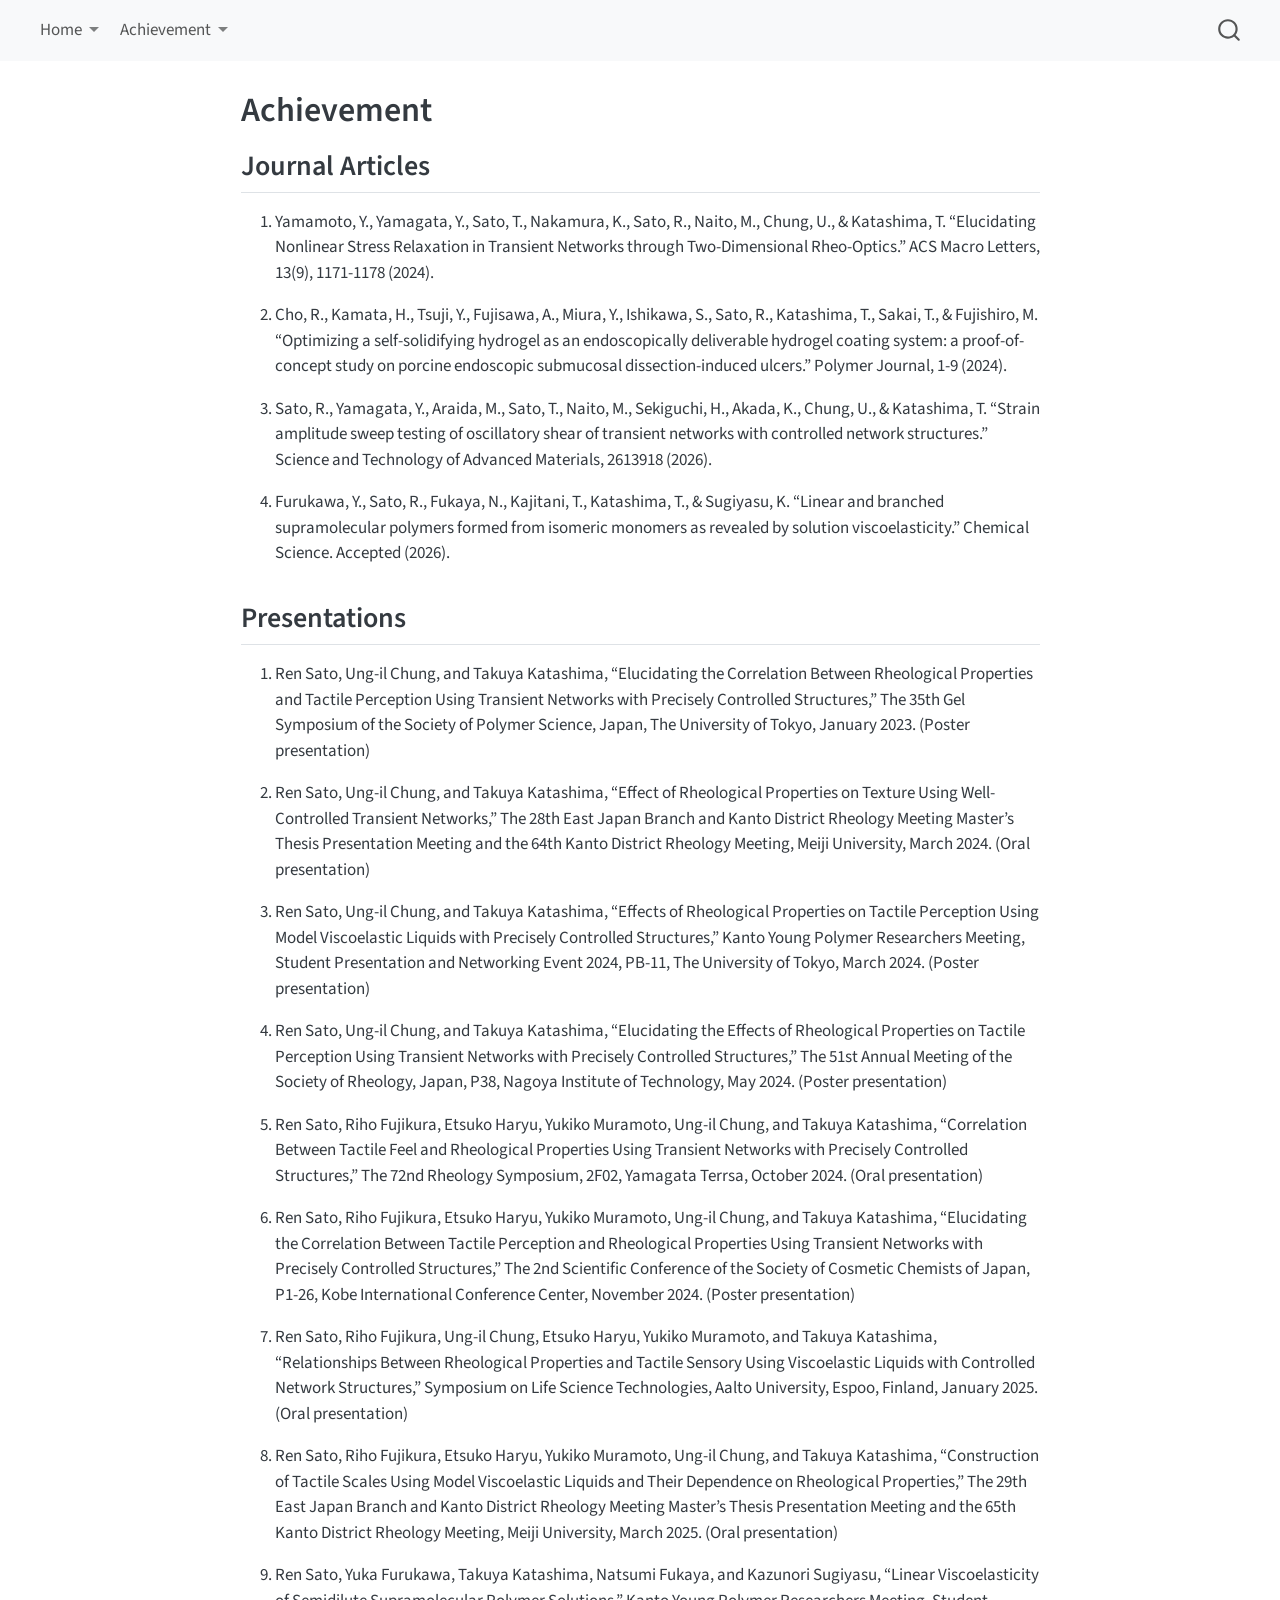
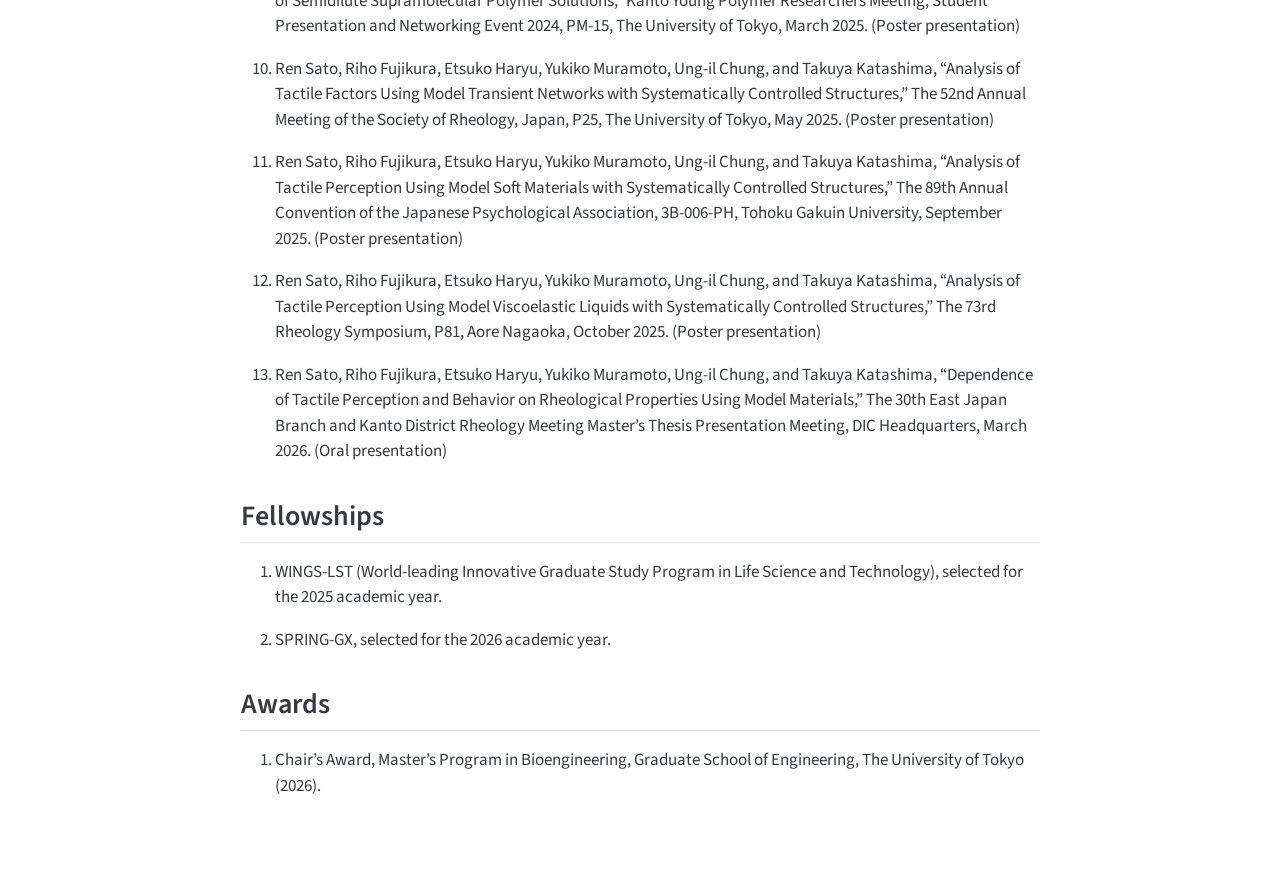
==== docs/achievement-en.html @ a95048a5 "修正とレンダー実行" ====
<!DOCTYPE html>
<html xmlns="http://www.w3.org/1999/xhtml" lang="en" xml:lang="en"><head>

<meta charset="utf-8">
<meta name="generator" content="quarto-1.9.37">

<meta name="viewport" content="width=device-width, initial-scale=1.0, user-scalable=yes">


<title>Achievement</title>
<style>
/* Default styles provided by pandoc.
** See https://pandoc.org/MANUAL.html#variables-for-html for config info.
*/
code{white-space: pre-wrap;}
span.smallcaps{font-variant: small-caps;}
div.columns{display: flex; gap: min(4vw, 1.5em);}
div.column{flex: auto; overflow-x: auto;}
div.hanging-indent{margin-left: 1.5em; text-indent: -1.5em;}
ul.task-list{list-style: none;}
ul.task-list li input[type="checkbox"] {
  width: 0.8em;
  margin: 0 0.8em 0.2em -1em; /* quarto-specific, see https://github.com/quarto-dev/quarto-cli/issues/4556 */ 
  vertical-align: middle;
}
</style>


<script src="site_libs/quarto-nav/quarto-nav.js"></script>
<script src="site_libs/quarto-nav/headroom.min.js"></script>
<script src="site_libs/clipboard/clipboard.min.js"></script>
<script src="site_libs/quarto-search/autocomplete.umd.js"></script>
<script src="site_libs/quarto-search/fuse.min.js"></script>
<script src="site_libs/quarto-search/quarto-search.js"></script>
<meta name="quarto:offset" content="./">
<script src="site_libs/quarto-html/quarto.js" type="module"></script>
<script src="site_libs/quarto-html/tabsets/tabsets.js" type="module"></script>
<script src="site_libs/quarto-html/popper.min.js"></script>
<script src="site_libs/quarto-html/tippy.umd.min.js"></script>
<script src="site_libs/quarto-html/anchor.min.js"></script>
<link href="site_libs/quarto-html/tippy.css" rel="stylesheet">
<link href="site_libs/quarto-html/quarto-syntax-highlighting-7f8f88aac4f3542376d5c11b86a4c14d.css" rel="stylesheet" id="quarto-text-highlighting-styles">
<script src="site_libs/bootstrap/bootstrap.min.js"></script>
<link href="site_libs/bootstrap/bootstrap-icons.css" rel="stylesheet">
<link href="site_libs/bootstrap/bootstrap-158031087360bce0ff56dc785ce39e06.min.css" rel="stylesheet" append-hash="true" id="quarto-bootstrap" data-mode="light">
<script id="quarto-search-options" type="application/json">{
  "location": "navbar",
  "copy-button": false,
  "collapse-after": 3,
  "panel-placement": "end",
  "type": "overlay",
  "limit": 50,
  "keyboard-shortcut": [
    "f",
    "/",
    "s"
  ],
  "show-item-context": false,
  "language": {
    "search-no-results-text": "No results",
    "search-matching-documents-text": "matching documents",
    "search-copy-link-title": "Copy link to search",
    "search-hide-matches-text": "Hide additional matches",
    "search-more-match-text": "more match in this document",
    "search-more-matches-text": "more matches in this document",
    "search-clear-button-title": "Clear",
    "search-text-placeholder": "",
    "search-detached-cancel-button-title": "Cancel",
    "search-submit-button-title": "Submit",
    "search-label": "Search"
  }
}</script>


</head>

<body class="nav-fixed fullcontent quarto-light">

<div id="quarto-search-results"></div>
  <header id="quarto-header" class="headroom fixed-top">
    <nav class="navbar navbar-expand-lg " data-bs-theme="dark">
      <div class="navbar-container container-fluid">
            <div id="quarto-search" class="" title="Search"></div>
          <button class="navbar-toggler" type="button" data-bs-toggle="collapse" data-bs-target="#navbarCollapse" aria-controls="navbarCollapse" role="menu" aria-expanded="false" aria-label="Toggle navigation" onclick="if (window.quartoToggleHeadroom) { window.quartoToggleHeadroom(); }">
  <span class="navbar-toggler-icon"></span>
</button>
          <div class="collapse navbar-collapse" id="navbarCollapse">
            <ul class="navbar-nav navbar-nav-scroll me-auto">
  <li class="nav-item dropdown ">
    <a class="nav-link dropdown-toggle" href="#" id="nav-menu-home" role="link" data-bs-toggle="dropdown" aria-expanded="false">
 <span class="menu-text">Home</span>
    </a>
    <ul class="dropdown-menu" aria-labelledby="nav-menu-home">    
        <li>
    <a class="dropdown-item" href="./index.html">
 <span class="dropdown-text">Jp</span></a>
  </li>  
        <li>
    <a class="dropdown-item" href="./index-en.html">
 <span class="dropdown-text">En</span></a>
  </li>  
    </ul>
  </li>
  <li class="nav-item dropdown ">
    <a class="nav-link dropdown-toggle" href="#" id="nav-menu-achievement" role="link" data-bs-toggle="dropdown" aria-expanded="false">
 <span class="menu-text">Achievement</span>
    </a>
    <ul class="dropdown-menu" aria-labelledby="nav-menu-achievement">    
        <li>
    <a class="dropdown-item" href="./achievement.html">
 <span class="dropdown-text">Jp</span></a>
  </li>  
        <li>
    <a class="dropdown-item" href="./achievement-en.html">
 <span class="dropdown-text">En</span></a>
  </li>  
    </ul>
  </li>
</ul>
          </div> <!-- /navcollapse -->
            <div class="quarto-navbar-tools">
</div>
      </div> <!-- /container-fluid -->
    </nav>
</header>
<!-- content -->
<div id="quarto-content" class="quarto-container page-columns page-rows-contents page-layout-article page-navbar">
<!-- sidebar -->
<!-- margin-sidebar -->
    
<!-- main -->
<main class="content" id="quarto-document-content">

<header id="title-block-header" class="quarto-title-block default">
<div class="quarto-title">
<h1 class="title">Achievement</h1>
</div>



<div class="quarto-title-meta">

    
  
    
  </div>
  


</header>


<section id="journal-articles" class="level2">
<h2 class="anchored" data-anchor-id="journal-articles">Journal Articles</h2>
<ol type="1">
<li><p>Yamamoto, Y., Yamagata, Y., Sato, T., Nakamura, K., Sato, R., Naito, M., Chung, U., &amp; Katashima, T. “Elucidating Nonlinear Stress Relaxation in Transient Networks through Two-Dimensional Rheo-Optics.” ACS Macro Letters, 13(9), 1171-1178 (2024).</p></li>
<li><p>Cho, R., Kamata, H., Tsuji, Y., Fujisawa, A., Miura, Y., Ishikawa, S., Sato, R., Katashima, T., Sakai, T., &amp; Fujishiro, M. “Optimizing a self-solidifying hydrogel as an endoscopically deliverable hydrogel coating system: a proof-of-concept study on porcine endoscopic submucosal dissection-induced ulcers.” Polymer Journal, 1-9 (2024).</p></li>
<li><p>Sato, R., Yamagata, Y., Araida, M., Sato, T., Naito, M., Sekiguchi, H., Akada, K., Chung, U., &amp; Katashima, T. “Strain amplitude sweep testing of oscillatory shear of transient networks with controlled network structures.” Science and Technology of Advanced Materials, 2613918 (2026).</p></li>
<li><p>Furukawa, Y., Sato, R., Fukaya, N., Kajitani, T., Katashima, T., &amp; Sugiyasu, K. “Linear and branched supramolecular polymers formed from isomeric monomers as revealed by solution viscoelasticity.” Chemical Science. Accepted (2026).</p></li>
</ol>
</section>
<section id="presentations" class="level2">
<h2 class="anchored" data-anchor-id="presentations">Presentations</h2>
<ol type="1">
<li><p>Ren Sato, Ung-il Chung, and Takuya Katashima, “Elucidating the Correlation Between Rheological Properties and Tactile Perception Using Transient Networks with Precisely Controlled Structures,” The 35th Gel Symposium of the Society of Polymer Science, Japan, The University of Tokyo, January 2023. (Poster presentation)</p></li>
<li><p>Ren Sato, Ung-il Chung, and Takuya Katashima, “Effect of Rheological Properties on Texture Using Well-Controlled Transient Networks,” The 28th East Japan Branch and Kanto District Rheology Meeting Master’s Thesis Presentation Meeting and the 64th Kanto District Rheology Meeting, Meiji University, March 2024. (Oral presentation)</p></li>
<li><p>Ren Sato, Ung-il Chung, and Takuya Katashima, “Effects of Rheological Properties on Tactile Perception Using Model Viscoelastic Liquids with Precisely Controlled Structures,” Kanto Young Polymer Researchers Meeting, Student Presentation and Networking Event 2024, PB-11, The University of Tokyo, March 2024. (Poster presentation)</p></li>
<li><p>Ren Sato, Ung-il Chung, and Takuya Katashima, “Elucidating the Effects of Rheological Properties on Tactile Perception Using Transient Networks with Precisely Controlled Structures,” The 51st Annual Meeting of the Society of Rheology, Japan, P38, Nagoya Institute of Technology, May 2024. (Poster presentation)</p></li>
<li><p>Ren Sato, Riho Fujikura, Etsuko Haryu, Yukiko Muramoto, Ung-il Chung, and Takuya Katashima, “Correlation Between Tactile Feel and Rheological Properties Using Transient Networks with Precisely Controlled Structures,” The 72nd Rheology Symposium, 2F02, Yamagata Terrsa, October 2024. (Oral presentation)</p></li>
<li><p>Ren Sato, Riho Fujikura, Etsuko Haryu, Yukiko Muramoto, Ung-il Chung, and Takuya Katashima, “Elucidating the Correlation Between Tactile Perception and Rheological Properties Using Transient Networks with Precisely Controlled Structures,” The 2nd Scientific Conference of the Society of Cosmetic Chemists of Japan, P1-26, Kobe International Conference Center, November 2024. (Poster presentation)</p></li>
<li><p>Ren Sato, Riho Fujikura, Ung-il Chung, Etsuko Haryu, Yukiko Muramoto, and Takuya Katashima, “Relationships Between Rheological Properties and Tactile Sensory Using Viscoelastic Liquids with Controlled Network Structures,” Symposium on Life Science Technologies, Aalto University, Espoo, Finland, January 2025. (Oral presentation)</p></li>
<li><p>Ren Sato, Riho Fujikura, Etsuko Haryu, Yukiko Muramoto, Ung-il Chung, and Takuya Katashima, “Construction of Tactile Scales Using Model Viscoelastic Liquids and Their Dependence on Rheological Properties,” The 29th East Japan Branch and Kanto District Rheology Meeting Master’s Thesis Presentation Meeting and the 65th Kanto District Rheology Meeting, Meiji University, March 2025. (Oral presentation)</p></li>
<li><p>Ren Sato, Yuka Furukawa, Takuya Katashima, Natsumi Fukaya, and Kazunori Sugiyasu, “Linear Viscoelasticity of Semidilute Supramolecular Polymer Solutions,” Kanto Young Polymer Researchers Meeting, Student Presentation and Networking Event 2024, PM-15, The University of Tokyo, March 2025. (Poster presentation)</p></li>
<li><p>Ren Sato, Riho Fujikura, Etsuko Haryu, Yukiko Muramoto, Ung-il Chung, and Takuya Katashima, “Analysis of Tactile Factors Using Model Transient Networks with Systematically Controlled Structures,” The 52nd Annual Meeting of the Society of Rheology, Japan, P25, The University of Tokyo, May 2025. (Poster presentation)</p></li>
<li><p>Ren Sato, Riho Fujikura, Etsuko Haryu, Yukiko Muramoto, Ung-il Chung, and Takuya Katashima, “Analysis of Tactile Perception Using Model Soft Materials with Systematically Controlled Structures,” The 89th Annual Convention of the Japanese Psychological Association, 3B-006-PH, Tohoku Gakuin University, September 2025. (Poster presentation)</p></li>
<li><p>Ren Sato, Riho Fujikura, Etsuko Haryu, Yukiko Muramoto, Ung-il Chung, and Takuya Katashima, “Analysis of Tactile Perception Using Model Viscoelastic Liquids with Systematically Controlled Structures,” The 73rd Rheology Symposium, P81, Aore Nagaoka, October 2025. (Poster presentation)</p></li>
<li><p>Ren Sato, Riho Fujikura, Etsuko Haryu, Yukiko Muramoto, Ung-il Chung, and Takuya Katashima, “Dependence of Tactile Perception and Behavior on Rheological Properties Using Model Materials,” The 30th East Japan Branch and Kanto District Rheology Meeting Master’s Thesis Presentation Meeting, DIC Headquarters, March 2026. (Oral presentation)</p></li>
</ol>
</section>
<section id="fellowships" class="level2">
<h2 class="anchored" data-anchor-id="fellowships">Fellowships</h2>
<ol type="1">
<li><p>WINGS-LST (World-leading Innovative Graduate Study Program in Life Science and Technology), selected for the 2025 academic year.</p></li>
<li><p>SPRING-GX, selected for the 2026 academic year.</p></li>
</ol>
</section>
<section id="awards" class="level2">
<h2 class="anchored" data-anchor-id="awards">Awards</h2>
<ol type="1">
<li>Chair’s Award, Master’s Program in Bioengineering, Graduate School of Engineering, The University of Tokyo (2026).</li>
</ol>


</section>

</main> <!-- /main -->
<script id="quarto-html-after-body" type="application/javascript">
  window.document.addEventListener("DOMContentLoaded", function (event) {
    const icon = "";
    const anchorJS = new window.AnchorJS();
    anchorJS.options = {
      placement: 'right',
      icon: icon
    };
    anchorJS.add('.anchored');
    const isCodeAnnotation = (el) => {
      for (const clz of el.classList) {
        if (clz.startsWith('code-annotation-')) {                     
          return true;
        }
      }
      return false;
    }
    const onCopySuccess = function(e) {
      // button target
      const button = e.trigger;
      // don't keep focus
      button.blur();
      // flash "checked"
      button.classList.add('code-copy-button-checked');
      var currentTitle = button.getAttribute("title");
      button.setAttribute("title", "Copied!");
      let tooltip;
      if (window.bootstrap) {
        button.setAttribute("data-bs-toggle", "tooltip");
        button.setAttribute("data-bs-placement", "left");
        button.setAttribute("data-bs-title", "Copied!");
        tooltip = new bootstrap.Tooltip(button, 
          { trigger: "manual", 
            customClass: "code-copy-button-tooltip",
            offset: [0, -8]});
        tooltip.show();    
      }
      setTimeout(function() {
        if (tooltip) {
          tooltip.hide();
          button.removeAttribute("data-bs-title");
          button.removeAttribute("data-bs-toggle");
          button.removeAttribute("data-bs-placement");
        }
        button.setAttribute("title", currentTitle);
        button.classList.remove('code-copy-button-checked');
      }, 1000);
      // clear code selection
      e.clearSelection();
    }
    const getTextToCopy = function(trigger) {
      const outerScaffold = trigger.parentElement.cloneNode(true);
      const codeEl = outerScaffold.querySelector('code');
      for (const childEl of codeEl.children) {
        if (isCodeAnnotation(childEl)) {
          childEl.remove();
        }
      }
      return codeEl.innerText;
    }
    const clipboard = new window.ClipboardJS('.code-copy-button:not([data-in-quarto-modal])', {
      text: getTextToCopy
    });
    clipboard.on('success', onCopySuccess);
    if (window.document.getElementById('quarto-embedded-source-code-modal')) {
      const clipboardModal = new window.ClipboardJS('.code-copy-button[data-in-quarto-modal]', {
        text: getTextToCopy,
        container: window.document.getElementById('quarto-embedded-source-code-modal')
      });
      clipboardModal.on('success', onCopySuccess);
    }
      var localhostRegex = new RegExp(/^(?:http|https):\/\/localhost\:?[0-9]*\//);
      var mailtoRegex = new RegExp(/^mailto:/);
        var filterRegex = new RegExp('/' + window.location.host + '/');
      var isInternal = (href) => {
          return filterRegex.test(href) || localhostRegex.test(href) || mailtoRegex.test(href);
      }
      // Inspect non-navigation links and adorn them if external
     var links = window.document.querySelectorAll('a[href]:not(.nav-link):not(.navbar-brand):not(.toc-action):not(.sidebar-link):not(.sidebar-item-toggle):not(.pagination-link):not(.no-external):not([aria-hidden]):not(.dropdown-item):not(.quarto-navigation-tool):not(.about-link)');
      for (var i=0; i<links.length; i++) {
        const link = links[i];
        if (!isInternal(link.href)) {
          // undo the damage that might have been done by quarto-nav.js in the case of
          // links that we want to consider external
          if (link.dataset.originalHref !== undefined) {
            link.href = link.dataset.originalHref;
          }
        }
      }
    function tippyHover(el, contentFn, onTriggerFn, onUntriggerFn) {
      const config = {
        allowHTML: true,
        maxWidth: 500,
        delay: 100,
        arrow: false,
        appendTo: function(el) {
            return el.parentElement;
        },
        interactive: true,
        interactiveBorder: 10,
        theme: 'quarto',
        placement: 'bottom-start',
      };
      if (contentFn) {
        config.content = contentFn;
      }
      if (onTriggerFn) {
        config.onTrigger = onTriggerFn;
      }
      if (onUntriggerFn) {
        config.onUntrigger = onUntriggerFn;
      }
      window.tippy(el, config); 
    }
    const noterefs = window.document.querySelectorAll('a[role="doc-noteref"]');
    for (var i=0; i<noterefs.length; i++) {
      const ref = noterefs[i];
      tippyHover(ref, function() {
        // use id or data attribute instead here
        let href = ref.getAttribute('data-footnote-href') || ref.getAttribute('href');
        try { href = new URL(href).hash; } catch {}
        const id = href.replace(/^#\/?/, "");
        const note = window.document.getElementById(id);
        if (note) {
          return note.innerHTML;
        } else {
          return "";
        }
      });
    }
    const xrefs = window.document.querySelectorAll('a.quarto-xref');
    const processXRef = (id, note) => {
      // Strip column container classes
      const stripColumnClz = (el) => {
        el.classList.remove("page-full", "page-columns");
        if (el.children) {
          for (const child of el.children) {
            stripColumnClz(child);
          }
        }
      }
      stripColumnClz(note)
      if (id === null || id.startsWith('sec-')) {
        // Special case sections, only their first couple elements
        const container = document.createElement("div");
        if (note.children && note.children.length > 2) {
          container.appendChild(note.children[0].cloneNode(true));
          for (let i = 1; i < note.children.length; i++) {
            const child = note.children[i];
            if (child.tagName === "P" && child.innerText === "") {
              continue;
            } else {
              container.appendChild(child.cloneNode(true));
              break;
            }
          }
          if (window.Quarto?.typesetMath) {
            window.Quarto.typesetMath(container);
          }
          return container.innerHTML
        } else {
          if (window.Quarto?.typesetMath) {
            window.Quarto.typesetMath(note);
          }
          return note.innerHTML;
        }
      } else {
        // Remove any anchor links if they are present
        const anchorLink = note.querySelector('a.anchorjs-link');
        if (anchorLink) {
          anchorLink.remove();
        }
        if (window.Quarto?.typesetMath) {
          window.Quarto.typesetMath(note);
        }
        if (note.classList.contains("callout")) {
          return note.outerHTML;
        } else {
          return note.innerHTML;
        }
      }
    }
    for (var i=0; i<xrefs.length; i++) {
      const xref = xrefs[i];
      tippyHover(xref, undefined, function(instance) {
        instance.disable();
        let url = xref.getAttribute('href');
        let hash = undefined; 
        if (url.startsWith('#')) {
          hash = url;
        } else {
          try { hash = new URL(url).hash; } catch {}
        }
        if (hash) {
          const id = hash.replace(/^#\/?/, "");
          const note = window.document.getElementById(id);
          if (note !== null) {
            try {
              const html = processXRef(id, note.cloneNode(true));
              instance.setContent(html);
            } finally {
              instance.enable();
              instance.show();
            }
          } else {
            // See if we can fetch this
            fetch(url.split('#')[0])
            .then(res => res.text())
            .then(html => {
              const parser = new DOMParser();
              const htmlDoc = parser.parseFromString(html, "text/html");
              const note = htmlDoc.getElementById(id);
              if (note !== null) {
                const html = processXRef(id, note);
                instance.setContent(html);
              } 
            }).finally(() => {
              instance.enable();
              instance.show();
            });
          }
        } else {
          // See if we can fetch a full url (with no hash to target)
          // This is a special case and we should probably do some content thinning / targeting
          fetch(url)
          .then(res => res.text())
          .then(html => {
            const parser = new DOMParser();
            const htmlDoc = parser.parseFromString(html, "text/html");
            const note = htmlDoc.querySelector('main.content');
            if (note !== null) {
              // This should only happen for chapter cross references
              // (since there is no id in the URL)
              // remove the first header
              if (note.children.length > 0 && note.children[0].tagName === "HEADER") {
                note.children[0].remove();
              }
              const html = processXRef(null, note);
              instance.setContent(html);
            } 
          }).finally(() => {
            instance.enable();
            instance.show();
          });
        }
      }, function(instance) {
      });
    }
        let selectedAnnoteEl;
        const selectorForAnnotation = ( cell, annotation) => {
          let cellAttr = 'data-code-cell="' + cell + '"';
          let lineAttr = 'data-code-annotation="' +  annotation + '"';
          const selector = 'span[' + cellAttr + '][' + lineAttr + ']';
          return selector;
        }
        const selectCodeLines = (annoteEl) => {
          const doc = window.document;
          const targetCell = annoteEl.getAttribute("data-target-cell");
          const targetAnnotation = annoteEl.getAttribute("data-target-annotation");
          const annoteSpan = window.document.querySelector(selectorForAnnotation(targetCell, targetAnnotation));
          const lines = annoteSpan.getAttribute("data-code-lines").split(",");
          const lineIds = lines.map((line) => {
            return targetCell + "-" + line;
          })
          let top = null;
          let height = null;
          let parent = null;
          if (lineIds.length > 0) {
              //compute the position of the single el (top and bottom and make a div)
              const el = window.document.getElementById(lineIds[0]);
              top = el.offsetTop;
              height = el.offsetHeight;
              parent = el.parentElement.parentElement;
            if (lineIds.length > 1) {
              const lastEl = window.document.getElementById(lineIds[lineIds.length - 1]);
              const bottom = lastEl.offsetTop + lastEl.offsetHeight;
              height = bottom - top;
            }
            if (top !== null && height !== null && parent !== null) {
              // cook up a div (if necessary) and position it 
              let div = window.document.getElementById("code-annotation-line-highlight");
              if (div === null) {
                div = window.document.createElement("div");
                div.setAttribute("id", "code-annotation-line-highlight");
                div.style.position = 'absolute';
                parent.appendChild(div);
              }
              div.style.top = top - 2 + "px";
              div.style.height = height + 4 + "px";
              div.style.left = 0;
              let gutterDiv = window.document.getElementById("code-annotation-line-highlight-gutter");
              if (gutterDiv === null) {
                gutterDiv = window.document.createElement("div");
                gutterDiv.setAttribute("id", "code-annotation-line-highlight-gutter");
                gutterDiv.style.position = 'absolute';
                const codeCell = window.document.getElementById(targetCell);
                const gutter = codeCell.querySelector('.code-annotation-gutter');
                gutter.appendChild(gutterDiv);
              }
              gutterDiv.style.top = top - 2 + "px";
              gutterDiv.style.height = height + 4 + "px";
            }
            selectedAnnoteEl = annoteEl;
          }
        };
        const unselectCodeLines = () => {
          const elementsIds = ["code-annotation-line-highlight", "code-annotation-line-highlight-gutter"];
          elementsIds.forEach((elId) => {
            const div = window.document.getElementById(elId);
            if (div) {
              div.remove();
            }
          });
          selectedAnnoteEl = undefined;
        };
          // Handle positioning of the toggle
      window.addEventListener(
        "resize",
        throttle(() => {
          elRect = undefined;
          if (selectedAnnoteEl) {
            selectCodeLines(selectedAnnoteEl);
          }
        }, 10)
      );
      function throttle(fn, ms) {
      let throttle = false;
      let timer;
        return (...args) => {
          if(!throttle) { // first call gets through
              fn.apply(this, args);
              throttle = true;
          } else { // all the others get throttled
              if(timer) clearTimeout(timer); // cancel #2
              timer = setTimeout(() => {
                fn.apply(this, args);
                timer = throttle = false;
              }, ms);
          }
        };
      }
        // Attach click handler to the DT
        const annoteDls = window.document.querySelectorAll('dt[data-target-cell]');
        for (const annoteDlNode of annoteDls) {
          annoteDlNode.addEventListener('click', (event) => {
            const clickedEl = event.target;
            if (clickedEl !== selectedAnnoteEl) {
              unselectCodeLines();
              const activeEl = window.document.querySelector('dt[data-target-cell].code-annotation-active');
              if (activeEl) {
                activeEl.classList.remove('code-annotation-active');
              }
              selectCodeLines(clickedEl);
              clickedEl.classList.add('code-annotation-active');
            } else {
              // Unselect the line
              unselectCodeLines();
              clickedEl.classList.remove('code-annotation-active');
            }
          });
        }
    const findCites = (el) => {
      const parentEl = el.parentElement;
      if (parentEl) {
        const cites = parentEl.dataset.cites;
        if (cites) {
          return {
            el,
            cites: cites.split(' ')
          };
        } else {
          return findCites(el.parentElement)
        }
      } else {
        return undefined;
      }
    };
    var bibliorefs = window.document.querySelectorAll('a[role="doc-biblioref"]');
    for (var i=0; i<bibliorefs.length; i++) {
      const ref = bibliorefs[i];
      const citeInfo = findCites(ref);
      if (citeInfo) {
        tippyHover(citeInfo.el, function() {
          var popup = window.document.createElement('div');
          citeInfo.cites.forEach(function(cite) {
            var citeDiv = window.document.createElement('div');
            citeDiv.classList.add('hanging-indent');
            citeDiv.classList.add('csl-entry');
            var biblioDiv = window.document.getElementById('ref-' + cite);
            if (biblioDiv) {
              citeDiv.innerHTML = biblioDiv.innerHTML;
            }
            popup.appendChild(citeDiv);
          });
          return popup.innerHTML;
        });
      }
    }
  });
  </script>
</div> <!-- /content -->




</body></html>
---- docs/site_libs/quarto-html/tippy.css ----
.tippy-box[data-animation=fade][data-state=hidden]{opacity:0}[data-tippy-root]{max-width:calc(100vw - 10px)}.tippy-box{position:relative;background-color:#333;color:#fff;border-radius:4px;font-size:14px;line-height:1.4;white-space:normal;outline:0;transition-property:transform,visibility,opacity}.tippy-box[data-placement^=top]>.tippy-arrow{bottom:0}.tippy-box[data-placement^=top]>.tippy-arrow:before{bottom:-7px;left:0;border-width:8px 8px 0;border-top-color:initial;transform-origin:center top}.tippy-box[data-placement^=bottom]>.tippy-arrow{top:0}.tippy-box[data-placement^=bottom]>.tippy-arrow:before{top:-7px;left:0;border-width:0 8px 8px;border-bottom-color:initial;transform-origin:center bottom}.tippy-box[data-placement^=left]>.tippy-arrow{right:0}.tippy-box[data-placement^=left]>.tippy-arrow:before{border-width:8px 0 8px 8px;border-left-color:initial;right:-7px;transform-origin:center left}.tippy-box[data-placement^=right]>.tippy-arrow{left:0}.tippy-box[data-placement^=right]>.tippy-arrow:before{left:-7px;border-width:8px 8px 8px 0;border-right-color:initial;transform-origin:center right}.tippy-box[data-inertia][data-state=visible]{transition-timing-function:cubic-bezier(.54,1.5,.38,1.11)}.tippy-arrow{width:16px;height:16px;color:#333}.tippy-arrow:before{content:"";position:absolute;border-color:transparent;border-style:solid}.tippy-content{position:relative;padding:5px 9px;z-index:1}
---- docs/site_libs/quarto-html/quarto-syntax-highlighting-7f8f88aac4f3542376d5c11b86a4c14d.css ----
/* quarto syntax highlight colors */
:root {
  --quarto-hl-ot-color: #003B4F;
  --quarto-hl-at-color: #657422;
  --quarto-hl-ss-color: #20794D;
  --quarto-hl-an-color: #5E5E5E;
  --quarto-hl-fu-color: #4758AB;
  --quarto-hl-st-color: #20794D;
  --quarto-hl-cf-color: #003B4F;
  --quarto-hl-op-color: #5E5E5E;
  --quarto-hl-er-color: #AD0000;
  --quarto-hl-bn-color: #AD0000;
  --quarto-hl-al-color: #AD0000;
  --quarto-hl-va-color: #111111;
  --quarto-hl-bu-color: inherit;
  --quarto-hl-ex-color: inherit;
  --quarto-hl-pp-color: #AD0000;
  --quarto-hl-in-color: #5E5E5E;
  --quarto-hl-vs-color: #20794D;
  --quarto-hl-wa-color: #5E5E5E;
  --quarto-hl-do-color: #5E5E5E;
  --quarto-hl-im-color: #00769E;
  --quarto-hl-ch-color: #20794D;
  --quarto-hl-dt-color: #AD0000;
  --quarto-hl-fl-color: #AD0000;
  --quarto-hl-co-color: #5E5E5E;
  --quarto-hl-cv-color: #5E5E5E;
  --quarto-hl-cn-color: #8f5902;
  --quarto-hl-sc-color: #5E5E5E;
  --quarto-hl-dv-color: #AD0000;
  --quarto-hl-kw-color: #003B4F;
}

/* other quarto variables */
:root {
  --quarto-font-monospace: SFMono-Regular, Menlo, Monaco, Consolas, "Liberation Mono", "Courier New", monospace;
}

/* syntax highlight based on Pandoc's rules */
pre > code.sourceCode > span {
  color: #003B4F;
}

code.sourceCode > span {
  color: #003B4F;
}

div.sourceCode,
div.sourceCode pre.sourceCode {
  color: #003B4F;
}

/* Normal */
code span {
  color: #003B4F;
}

/* Alert */
code span.al {
  color: #AD0000;
  font-style: inherit;
}

/* Annotation */
code span.an {
  color: #5E5E5E;
  font-style: inherit;
}

/* Attribute */
code span.at {
  color: #657422;
  font-style: inherit;
}

/* BaseN */
code span.bn {
  color: #AD0000;
  font-style: inherit;
}

/* BuiltIn */
code span.bu {
  font-style: inherit;
}

/* ControlFlow */
code span.cf {
  color: #003B4F;
  font-weight: bold;
  font-style: inherit;
}

/* Char */
code span.ch {
  color: #20794D;
  font-style: inherit;
}

/* Constant */
code span.cn {
  color: #8f5902;
  font-style: inherit;
}

/* Comment */
code span.co {
  color: #5E5E5E;
  font-style: inherit;
}

/* CommentVar */
code span.cv {
  color: #5E5E5E;
  font-style: italic;
}

/* Documentation */
code span.do {
  color: #5E5E5E;
  font-style: italic;
}

/* DataType */
code span.dt {
  color: #AD0000;
  font-style: inherit;
}

/* DecVal */
code span.dv {
  color: #AD0000;
  font-style: inherit;
}

/* Error */
code span.er {
  color: #AD0000;
  font-style: inherit;
}

/* Extension */
code span.ex {
  font-style: inherit;
}

/* Float */
code span.fl {
  color: #AD0000;
  font-style: inherit;
}

/* Function */
code span.fu {
  color: #4758AB;
  font-style: inherit;
}

/* Import */
code span.im {
  color: #00769E;
  font-style: inherit;
}

/* Information */
code span.in {
  color: #5E5E5E;
  font-style: inherit;
}

/* Keyword */
code span.kw {
  color: #003B4F;
  font-weight: bold;
  font-style: inherit;
}

/* Operator */
code span.op {
  color: #5E5E5E;
  font-style: inherit;
}

/* Other */
code span.ot {
  color: #003B4F;
  font-style: inherit;
}

/* Preprocessor */
code span.pp {
  color: #AD0000;
  font-style: inherit;
}

/* SpecialChar */
code span.sc {
  color: #5E5E5E;
  font-style: inherit;
}

/* SpecialString */
code span.ss {
  color: #20794D;
  font-style: inherit;
}

/* String */
code span.st {
  color: #20794D;
  font-style: inherit;
}

/* Variable */
code span.va {
  color: #111111;
  font-style: inherit;
}

/* VerbatimString */
code span.vs {
  color: #20794D;
  font-style: inherit;
}

/* Warning */
code span.wa {
  color: #5E5E5E;
  font-style: italic;
}

.prevent-inlining {
  content: "</";
}

/*# sourceMappingURL=789ad8cd35626ba772517505b42a116e.css.map */
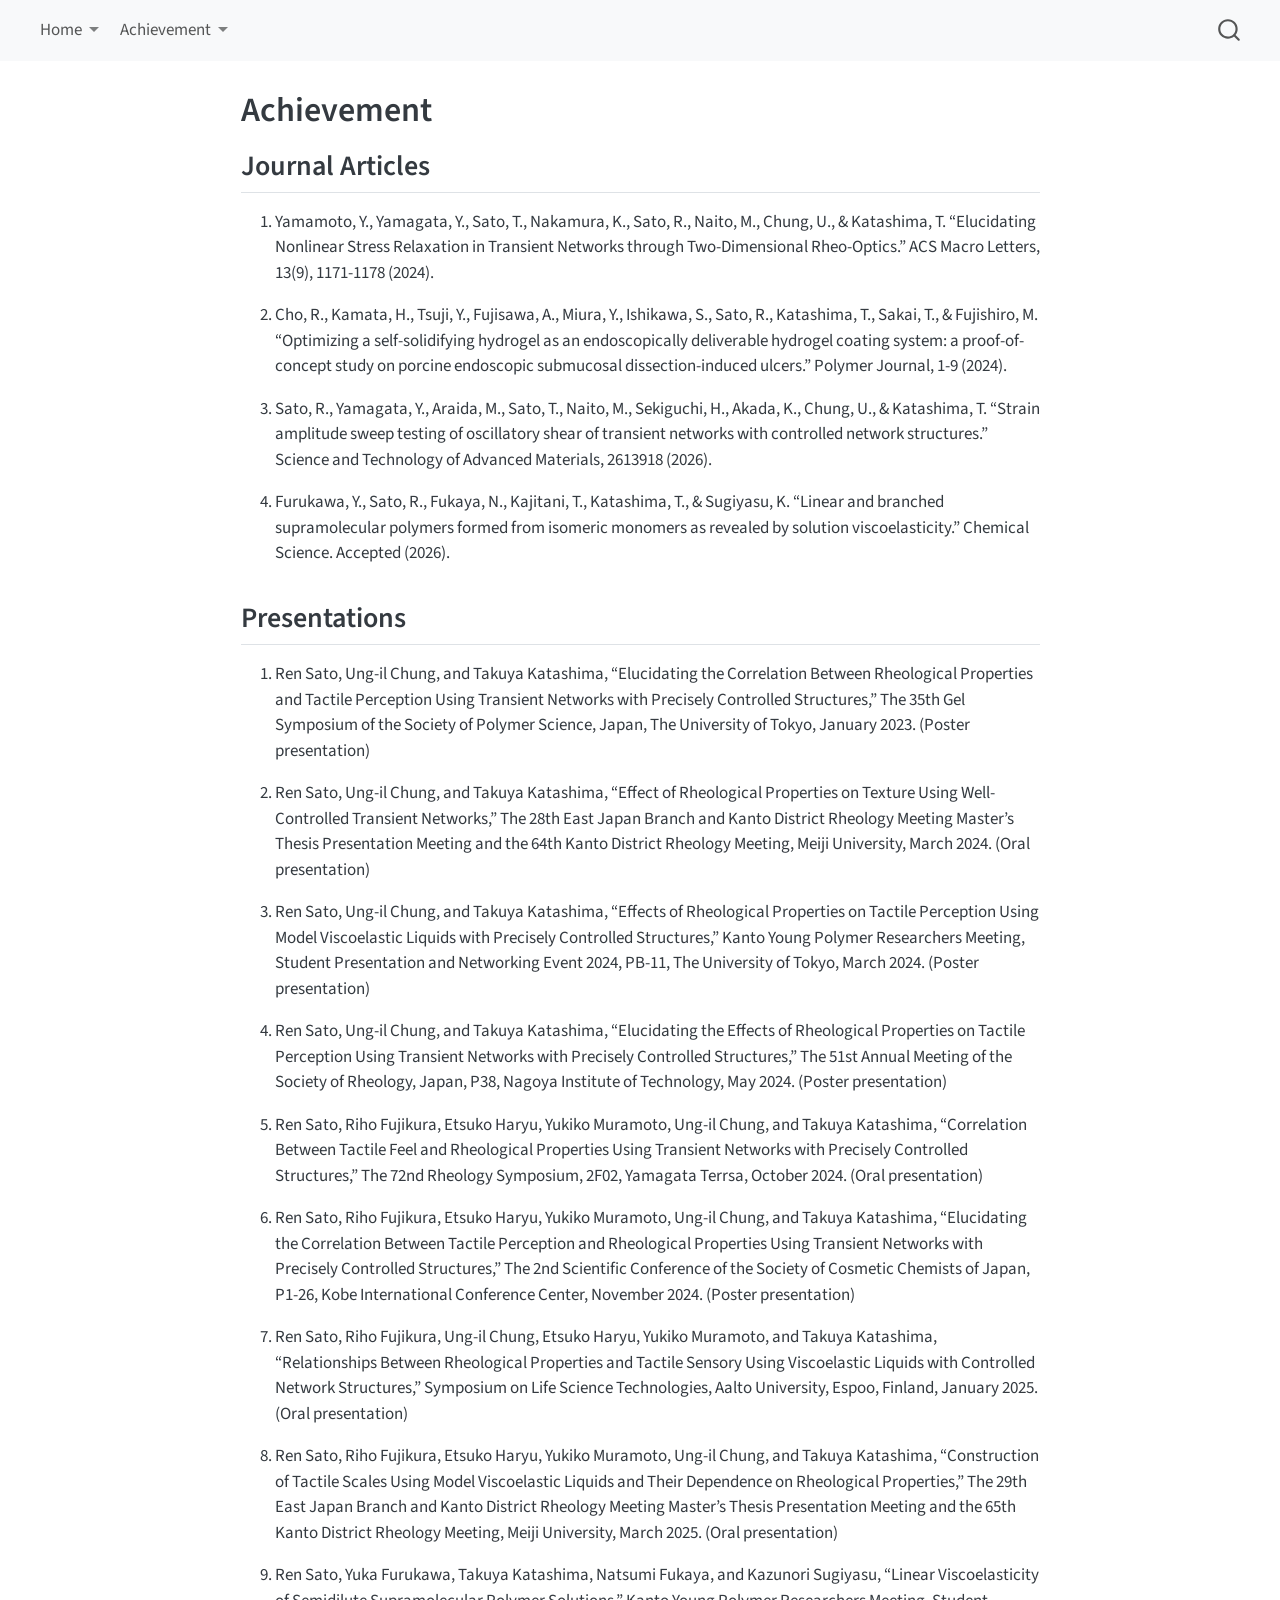
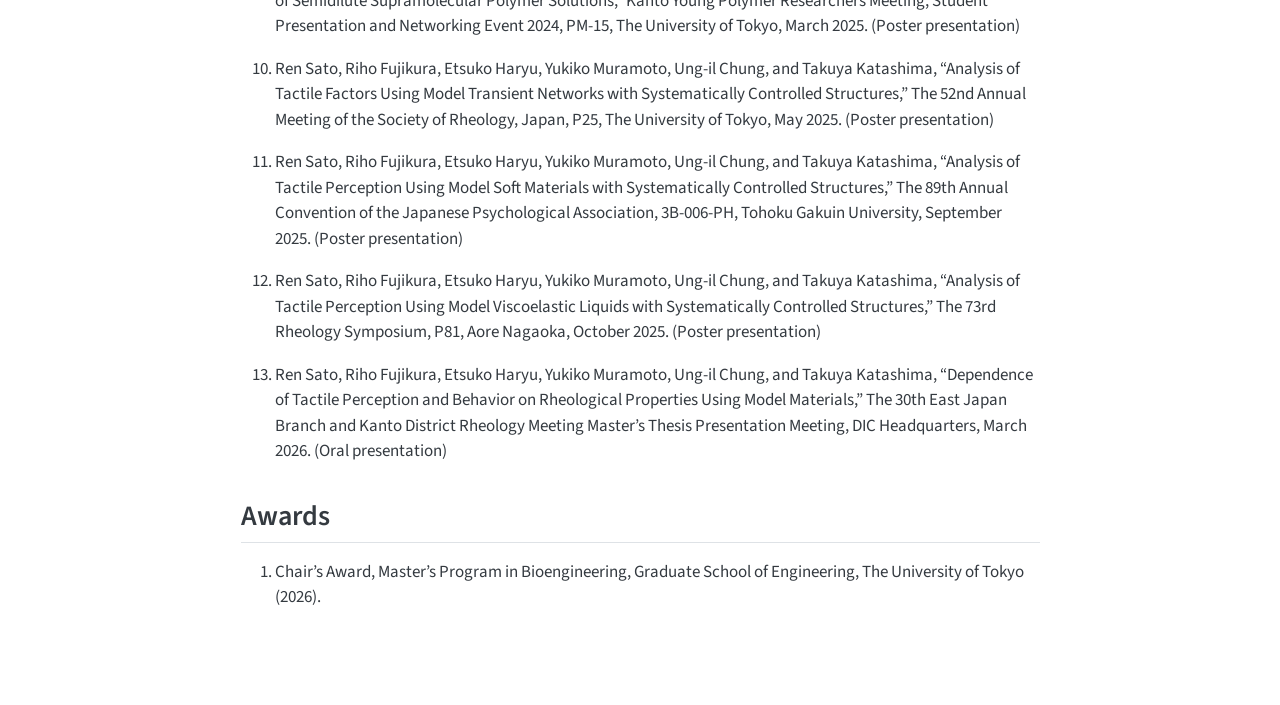
==== commit dade90da: "achivement 書き込み" ====
--- a/docs/achievement-en.html
+++ b/docs/achievement-en.html
@@ -177,13 +177,6 @@
 <li><p>Ren Sato, Riho Fujikura, Etsuko Haryu, Yukiko Muramoto, Ung-il Chung, and Takuya Katashima, “Dependence of Tactile Perception and Behavior on Rheological Properties Using Model Materials,” The 30th East Japan Branch and Kanto District Rheology Meeting Master’s Thesis Presentation Meeting, DIC Headquarters, March 2026. (Oral presentation)</p></li>
 </ol>
 </section>
-<section id="fellowships" class="level2">
-<h2 class="anchored" data-anchor-id="fellowships">Fellowships</h2>
-<ol type="1">
-<li><p>WINGS-LST (World-leading Innovative Graduate Study Program in Life Science and Technology), selected for the 2025 academic year.</p></li>
-<li><p>SPRING-GX, selected for the 2026 academic year.</p></li>
-</ol>
-</section>
 <section id="awards" class="level2">
 <h2 class="anchored" data-anchor-id="awards">Awards</h2>
 <ol type="1">
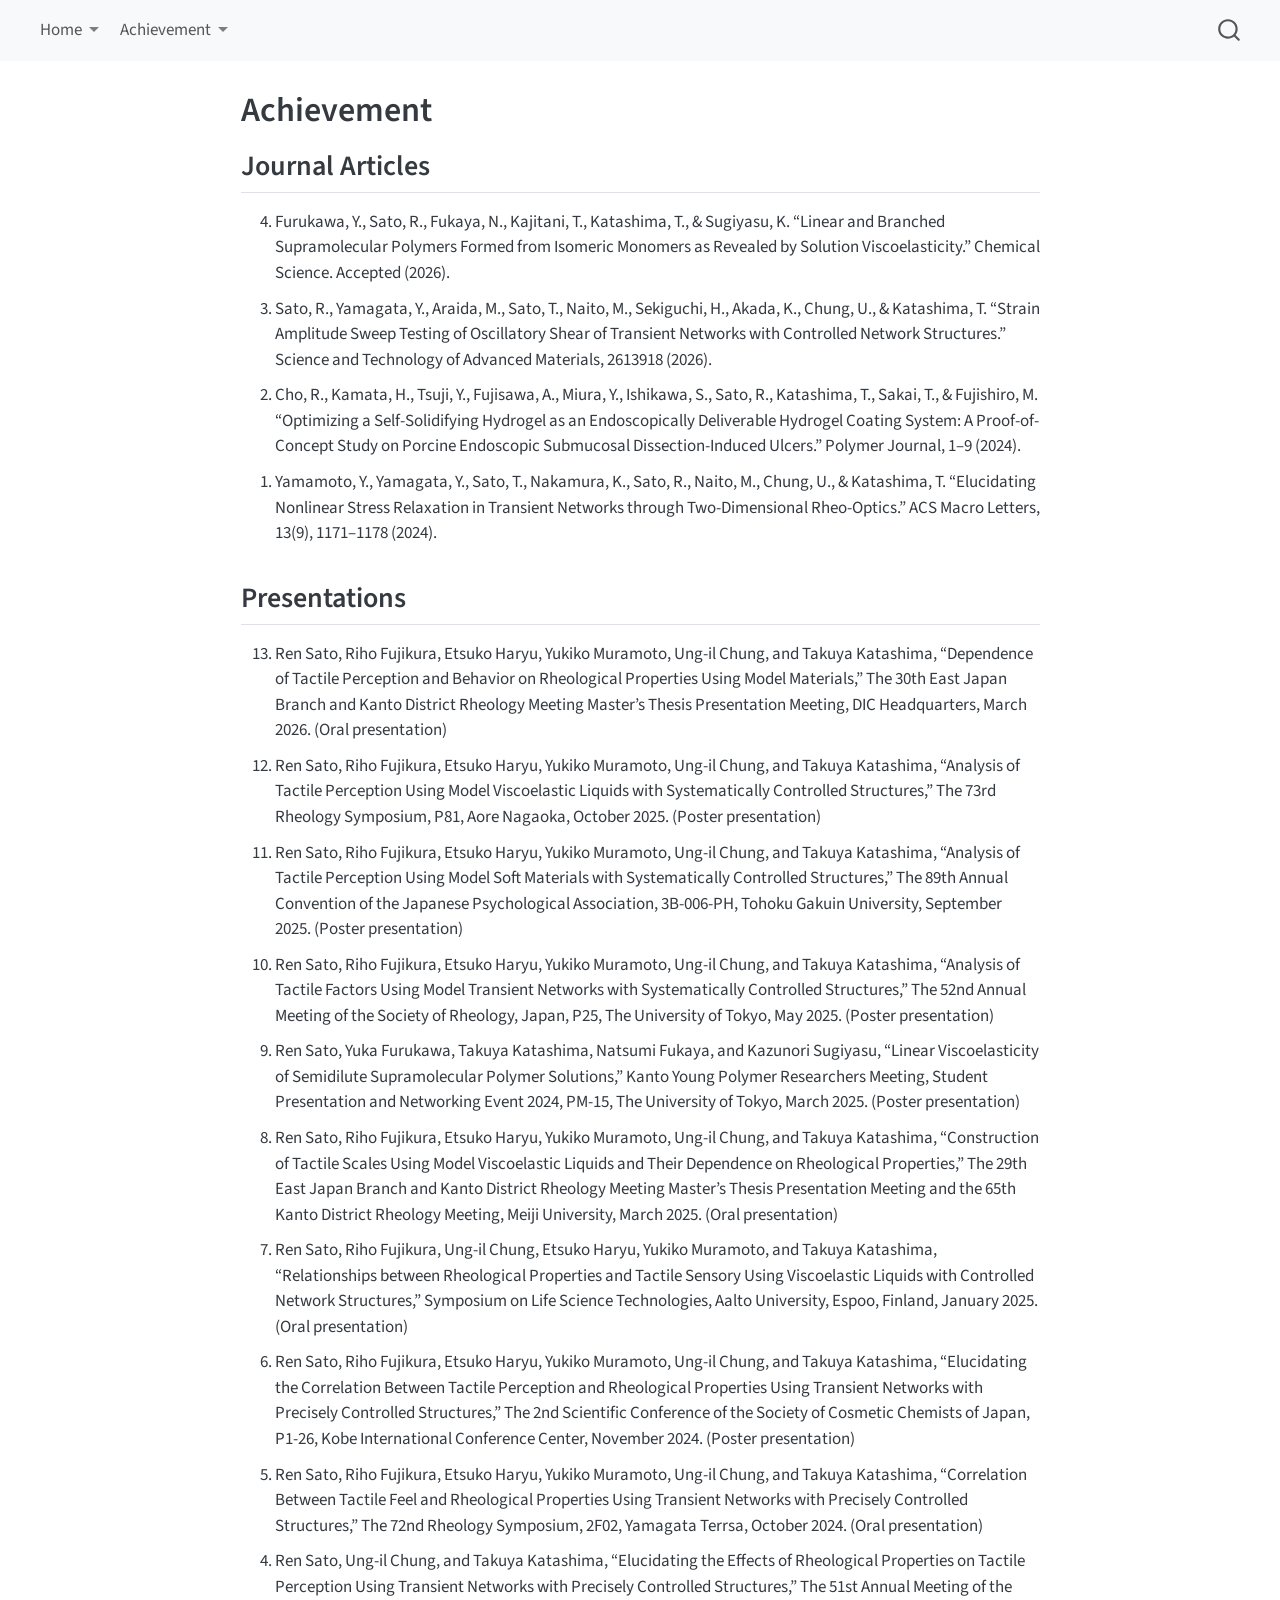
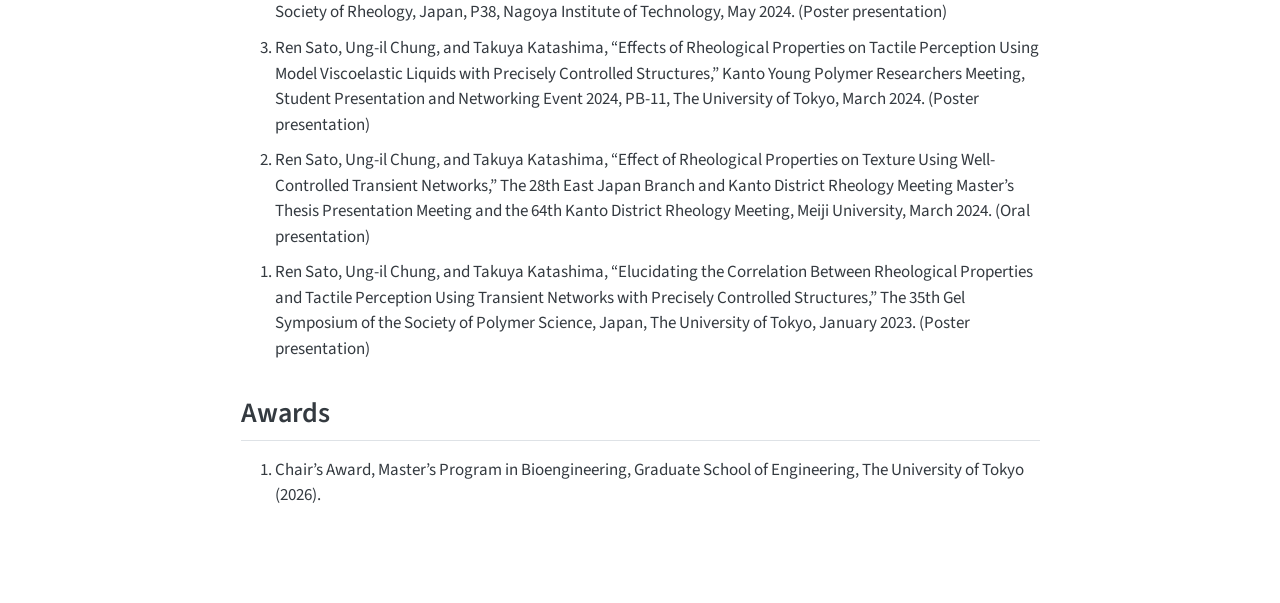
==== commit 2fd9f84c: "リスト修正など" ====
--- a/docs/achievement-en.html
+++ b/docs/achievement-en.html
@@ -72,6 +72,7 @@
 }</script>
 
 
+<link rel="stylesheet" href="styles.css">
 </head>
 
 <body class="nav-fixed fullcontent quarto-light">
@@ -152,29 +153,63 @@
 
 <section id="journal-articles" class="level2">
 <h2 class="anchored" data-anchor-id="journal-articles">Journal Articles</h2>
-<ol type="1">
-<li><p>Yamamoto, Y., Yamagata, Y., Sato, T., Nakamura, K., Sato, R., Naito, M., Chung, U., &amp; Katashima, T. “Elucidating Nonlinear Stress Relaxation in Transient Networks through Two-Dimensional Rheo-Optics.” ACS Macro Letters, 13(9), 1171-1178 (2024).</p></li>
-<li><p>Cho, R., Kamata, H., Tsuji, Y., Fujisawa, A., Miura, Y., Ishikawa, S., Sato, R., Katashima, T., Sakai, T., &amp; Fujishiro, M. “Optimizing a self-solidifying hydrogel as an endoscopically deliverable hydrogel coating system: a proof-of-concept study on porcine endoscopic submucosal dissection-induced ulcers.” Polymer Journal, 1-9 (2024).</p></li>
-<li><p>Sato, R., Yamagata, Y., Araida, M., Sato, T., Naito, M., Sekiguchi, H., Akada, K., Chung, U., &amp; Katashima, T. “Strain amplitude sweep testing of oscillatory shear of transient networks with controlled network structures.” Science and Technology of Advanced Materials, 2613918 (2026).</p></li>
-<li><p>Furukawa, Y., Sato, R., Fukaya, N., Kajitani, T., Katashima, T., &amp; Sugiyasu, K. “Linear and branched supramolecular polymers formed from isomeric monomers as revealed by solution viscoelasticity.” Chemical Science. Accepted (2026).</p></li>
+<ol reversed="" start="4">
+<li>
+Furukawa, Y., Sato, R., Fukaya, N., Kajitani, T., Katashima, T., &amp; Sugiyasu, K. “Linear and Branched Supramolecular Polymers Formed from Isomeric Monomers as Revealed by Solution Viscoelasticity.” Chemical Science. Accepted (2026).
+</li>
+<li>
+Sato, R., Yamagata, Y., Araida, M., Sato, T., Naito, M., Sekiguchi, H., Akada, K., Chung, U., &amp; Katashima, T. “Strain Amplitude Sweep Testing of Oscillatory Shear of Transient Networks with Controlled Network Structures.” Science and Technology of Advanced Materials, 2613918 (2026).
+</li>
+<li>
+Cho, R., Kamata, H., Tsuji, Y., Fujisawa, A., Miura, Y., Ishikawa, S., Sato, R., Katashima, T., Sakai, T., &amp; Fujishiro, M. “Optimizing a Self-Solidifying Hydrogel as an Endoscopically Deliverable Hydrogel Coating System: A Proof-of-Concept Study on Porcine Endoscopic Submucosal Dissection-Induced Ulcers.” Polymer Journal, 1–9 (2024).
+</li>
+<li>
+Yamamoto, Y., Yamagata, Y., Sato, T., Nakamura, K., Sato, R., Naito, M., Chung, U., &amp; Katashima, T. “Elucidating Nonlinear Stress Relaxation in Transient Networks through Two-Dimensional Rheo-Optics.” ACS Macro Letters, 13(9), 1171–1178 (2024).
+</li>
 </ol>
 </section>
 <section id="presentations" class="level2">
 <h2 class="anchored" data-anchor-id="presentations">Presentations</h2>
-<ol type="1">
-<li><p>Ren Sato, Ung-il Chung, and Takuya Katashima, “Elucidating the Correlation Between Rheological Properties and Tactile Perception Using Transient Networks with Precisely Controlled Structures,” The 35th Gel Symposium of the Society of Polymer Science, Japan, The University of Tokyo, January 2023. (Poster presentation)</p></li>
-<li><p>Ren Sato, Ung-il Chung, and Takuya Katashima, “Effect of Rheological Properties on Texture Using Well-Controlled Transient Networks,” The 28th East Japan Branch and Kanto District Rheology Meeting Master’s Thesis Presentation Meeting and the 64th Kanto District Rheology Meeting, Meiji University, March 2024. (Oral presentation)</p></li>
-<li><p>Ren Sato, Ung-il Chung, and Takuya Katashima, “Effects of Rheological Properties on Tactile Perception Using Model Viscoelastic Liquids with Precisely Controlled Structures,” Kanto Young Polymer Researchers Meeting, Student Presentation and Networking Event 2024, PB-11, The University of Tokyo, March 2024. (Poster presentation)</p></li>
-<li><p>Ren Sato, Ung-il Chung, and Takuya Katashima, “Elucidating the Effects of Rheological Properties on Tactile Perception Using Transient Networks with Precisely Controlled Structures,” The 51st Annual Meeting of the Society of Rheology, Japan, P38, Nagoya Institute of Technology, May 2024. (Poster presentation)</p></li>
-<li><p>Ren Sato, Riho Fujikura, Etsuko Haryu, Yukiko Muramoto, Ung-il Chung, and Takuya Katashima, “Correlation Between Tactile Feel and Rheological Properties Using Transient Networks with Precisely Controlled Structures,” The 72nd Rheology Symposium, 2F02, Yamagata Terrsa, October 2024. (Oral presentation)</p></li>
-<li><p>Ren Sato, Riho Fujikura, Etsuko Haryu, Yukiko Muramoto, Ung-il Chung, and Takuya Katashima, “Elucidating the Correlation Between Tactile Perception and Rheological Properties Using Transient Networks with Precisely Controlled Structures,” The 2nd Scientific Conference of the Society of Cosmetic Chemists of Japan, P1-26, Kobe International Conference Center, November 2024. (Poster presentation)</p></li>
-<li><p>Ren Sato, Riho Fujikura, Ung-il Chung, Etsuko Haryu, Yukiko Muramoto, and Takuya Katashima, “Relationships Between Rheological Properties and Tactile Sensory Using Viscoelastic Liquids with Controlled Network Structures,” Symposium on Life Science Technologies, Aalto University, Espoo, Finland, January 2025. (Oral presentation)</p></li>
-<li><p>Ren Sato, Riho Fujikura, Etsuko Haryu, Yukiko Muramoto, Ung-il Chung, and Takuya Katashima, “Construction of Tactile Scales Using Model Viscoelastic Liquids and Their Dependence on Rheological Properties,” The 29th East Japan Branch and Kanto District Rheology Meeting Master’s Thesis Presentation Meeting and the 65th Kanto District Rheology Meeting, Meiji University, March 2025. (Oral presentation)</p></li>
-<li><p>Ren Sato, Yuka Furukawa, Takuya Katashima, Natsumi Fukaya, and Kazunori Sugiyasu, “Linear Viscoelasticity of Semidilute Supramolecular Polymer Solutions,” Kanto Young Polymer Researchers Meeting, Student Presentation and Networking Event 2024, PM-15, The University of Tokyo, March 2025. (Poster presentation)</p></li>
-<li><p>Ren Sato, Riho Fujikura, Etsuko Haryu, Yukiko Muramoto, Ung-il Chung, and Takuya Katashima, “Analysis of Tactile Factors Using Model Transient Networks with Systematically Controlled Structures,” The 52nd Annual Meeting of the Society of Rheology, Japan, P25, The University of Tokyo, May 2025. (Poster presentation)</p></li>
-<li><p>Ren Sato, Riho Fujikura, Etsuko Haryu, Yukiko Muramoto, Ung-il Chung, and Takuya Katashima, “Analysis of Tactile Perception Using Model Soft Materials with Systematically Controlled Structures,” The 89th Annual Convention of the Japanese Psychological Association, 3B-006-PH, Tohoku Gakuin University, September 2025. (Poster presentation)</p></li>
-<li><p>Ren Sato, Riho Fujikura, Etsuko Haryu, Yukiko Muramoto, Ung-il Chung, and Takuya Katashima, “Analysis of Tactile Perception Using Model Viscoelastic Liquids with Systematically Controlled Structures,” The 73rd Rheology Symposium, P81, Aore Nagaoka, October 2025. (Poster presentation)</p></li>
-<li><p>Ren Sato, Riho Fujikura, Etsuko Haryu, Yukiko Muramoto, Ung-il Chung, and Takuya Katashima, “Dependence of Tactile Perception and Behavior on Rheological Properties Using Model Materials,” The 30th East Japan Branch and Kanto District Rheology Meeting Master’s Thesis Presentation Meeting, DIC Headquarters, March 2026. (Oral presentation)</p></li>
+<ol reversed="" start="13">
+<li>
+Ren Sato, Riho Fujikura, Etsuko Haryu, Yukiko Muramoto, Ung-il Chung, and Takuya Katashima, “Dependence of Tactile Perception and Behavior on Rheological Properties Using Model Materials,” The 30th East Japan Branch and Kanto District Rheology Meeting Master’s Thesis Presentation Meeting, DIC Headquarters, March 2026. (Oral presentation)
+</li>
+<li>
+Ren Sato, Riho Fujikura, Etsuko Haryu, Yukiko Muramoto, Ung-il Chung, and Takuya Katashima, “Analysis of Tactile Perception Using Model Viscoelastic Liquids with Systematically Controlled Structures,” The 73rd Rheology Symposium, P81, Aore Nagaoka, October 2025. (Poster presentation)
+</li>
+<li>
+Ren Sato, Riho Fujikura, Etsuko Haryu, Yukiko Muramoto, Ung-il Chung, and Takuya Katashima, “Analysis of Tactile Perception Using Model Soft Materials with Systematically Controlled Structures,” The 89th Annual Convention of the Japanese Psychological Association, 3B-006-PH, Tohoku Gakuin University, September 2025. (Poster presentation)
+</li>
+<li>
+Ren Sato, Riho Fujikura, Etsuko Haryu, Yukiko Muramoto, Ung-il Chung, and Takuya Katashima, “Analysis of Tactile Factors Using Model Transient Networks with Systematically Controlled Structures,” The 52nd Annual Meeting of the Society of Rheology, Japan, P25, The University of Tokyo, May 2025. (Poster presentation)
+</li>
+<li>
+Ren Sato, Yuka Furukawa, Takuya Katashima, Natsumi Fukaya, and Kazunori Sugiyasu, “Linear Viscoelasticity of Semidilute Supramolecular Polymer Solutions,” Kanto Young Polymer Researchers Meeting, Student Presentation and Networking Event 2024, PM-15, The University of Tokyo, March 2025. (Poster presentation)
+</li>
+<li>
+Ren Sato, Riho Fujikura, Etsuko Haryu, Yukiko Muramoto, Ung-il Chung, and Takuya Katashima, “Construction of Tactile Scales Using Model Viscoelastic Liquids and Their Dependence on Rheological Properties,” The 29th East Japan Branch and Kanto District Rheology Meeting Master’s Thesis Presentation Meeting and the 65th Kanto District Rheology Meeting, Meiji University, March 2025. (Oral presentation)
+</li>
+<li>
+Ren Sato, Riho Fujikura, Ung-il Chung, Etsuko Haryu, Yukiko Muramoto, and Takuya Katashima, “Relationships between Rheological Properties and Tactile Sensory Using Viscoelastic Liquids with Controlled Network Structures,” Symposium on Life Science Technologies, Aalto University, Espoo, Finland, January 2025. (Oral presentation)
+</li>
+<li>
+Ren Sato, Riho Fujikura, Etsuko Haryu, Yukiko Muramoto, Ung-il Chung, and Takuya Katashima, “Elucidating the Correlation Between Tactile Perception and Rheological Properties Using Transient Networks with Precisely Controlled Structures,” The 2nd Scientific Conference of the Society of Cosmetic Chemists of Japan, P1-26, Kobe International Conference Center, November 2024. (Poster presentation)
+</li>
+<li>
+Ren Sato, Riho Fujikura, Etsuko Haryu, Yukiko Muramoto, Ung-il Chung, and Takuya Katashima, “Correlation Between Tactile Feel and Rheological Properties Using Transient Networks with Precisely Controlled Structures,” The 72nd Rheology Symposium, 2F02, Yamagata Terrsa, October 2024. (Oral presentation)
+</li>
+<li>
+Ren Sato, Ung-il Chung, and Takuya Katashima, “Elucidating the Effects of Rheological Properties on Tactile Perception Using Transient Networks with Precisely Controlled Structures,” The 51st Annual Meeting of the Society of Rheology, Japan, P38, Nagoya Institute of Technology, May 2024. (Poster presentation)
+</li>
+<li>
+Ren Sato, Ung-il Chung, and Takuya Katashima, “Effects of Rheological Properties on Tactile Perception Using Model Viscoelastic Liquids with Precisely Controlled Structures,” Kanto Young Polymer Researchers Meeting, Student Presentation and Networking Event 2024, PB-11, The University of Tokyo, March 2024. (Poster presentation)
+</li>
+<li>
+Ren Sato, Ung-il Chung, and Takuya Katashima, “Effect of Rheological Properties on Texture Using Well-Controlled Transient Networks,” The 28th East Japan Branch and Kanto District Rheology Meeting Master’s Thesis Presentation Meeting and the 64th Kanto District Rheology Meeting, Meiji University, March 2024. (Oral presentation)
+</li>
+<li>
+Ren Sato, Ung-il Chung, and Takuya Katashima, “Elucidating the Correlation Between Rheological Properties and Tactile Perception Using Transient Networks with Precisely Controlled Structures,” The 35th Gel Symposium of the Society of Polymer Science, Japan, The University of Tokyo, January 2023. (Poster presentation)
+</li>
 </ol>
 </section>
 <section id="awards" class="level2">
--- a/docs/styles.css
+++ b/docs/styles.css
@@ -0,0 +1,3 @@
+ol li {
+  margin-bottom: 0.6em;
+}
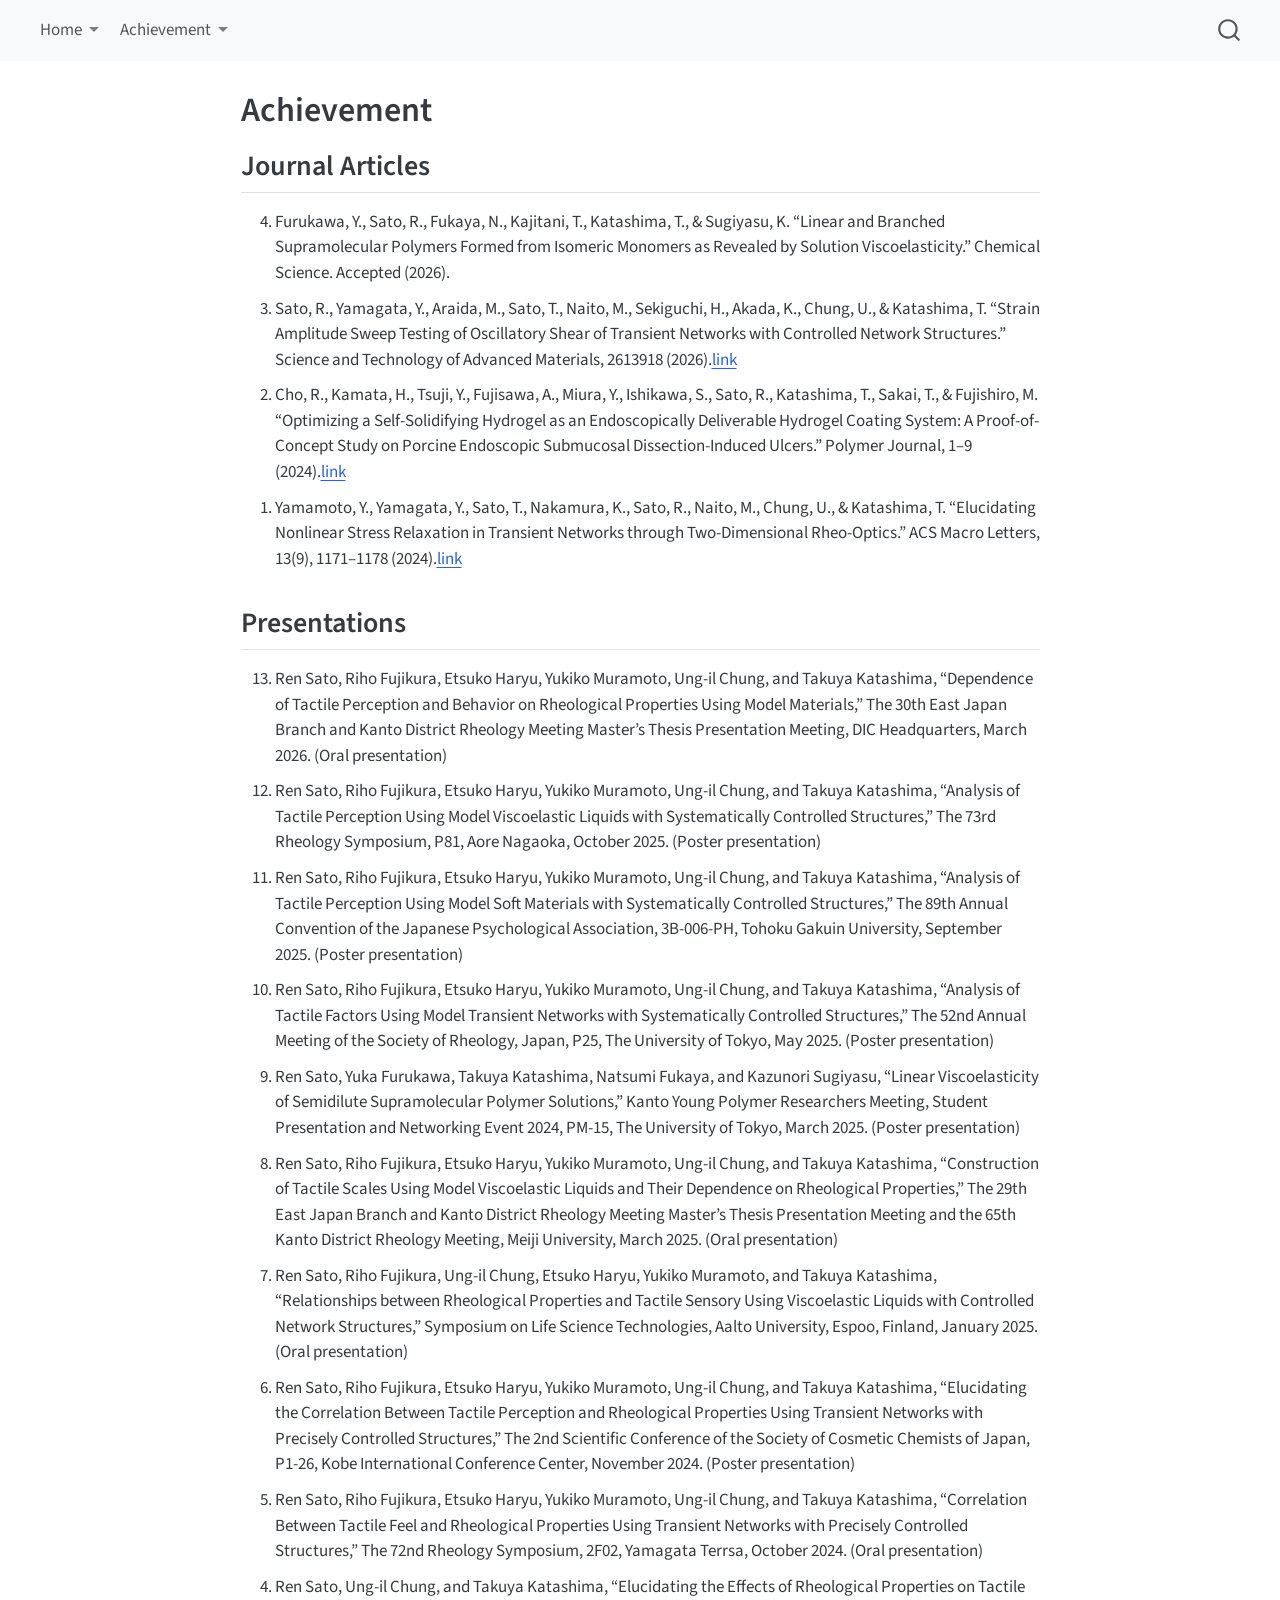
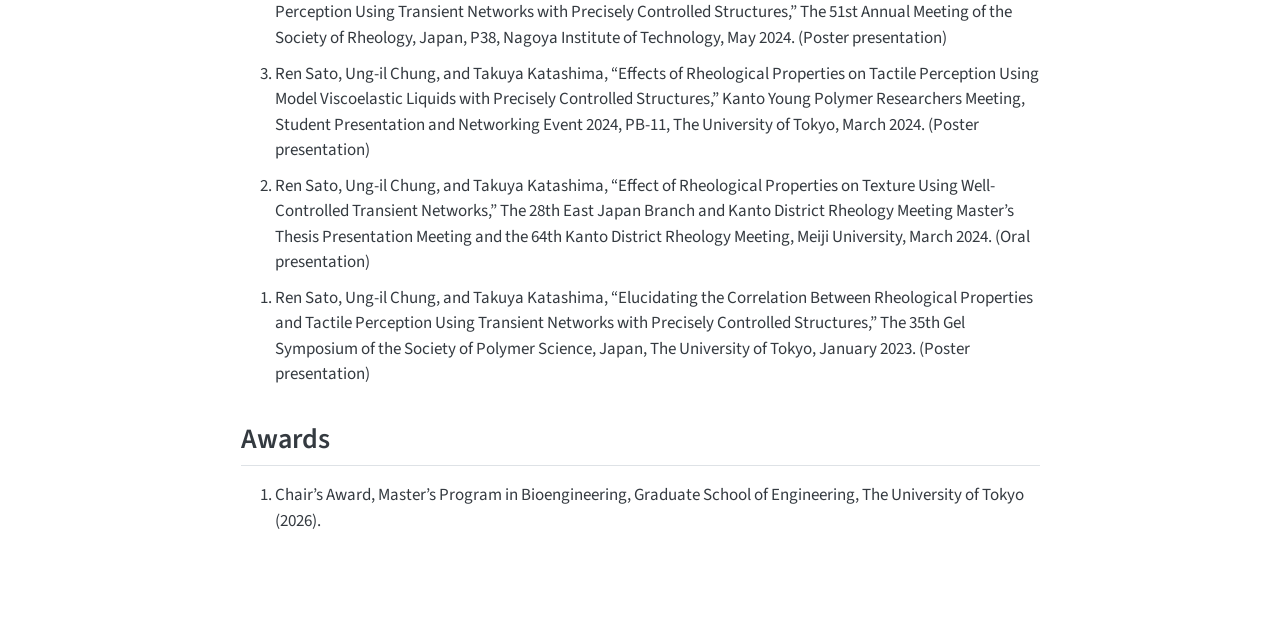
==== commit 938c1866: "achievement リンク追加" ====
--- a/docs/achievement-en.html
+++ b/docs/achievement-en.html
@@ -158,13 +158,13 @@
 Furukawa, Y., Sato, R., Fukaya, N., Kajitani, T., Katashima, T., &amp; Sugiyasu, K. “Linear and Branched Supramolecular Polymers Formed from Isomeric Monomers as Revealed by Solution Viscoelasticity.” Chemical Science. Accepted (2026).
 </li>
 <li>
-Sato, R., Yamagata, Y., Araida, M., Sato, T., Naito, M., Sekiguchi, H., Akada, K., Chung, U., &amp; Katashima, T. “Strain Amplitude Sweep Testing of Oscillatory Shear of Transient Networks with Controlled Network Structures.” Science and Technology of Advanced Materials, 2613918 (2026).
-</li>
-<li>
-Cho, R., Kamata, H., Tsuji, Y., Fujisawa, A., Miura, Y., Ishikawa, S., Sato, R., Katashima, T., Sakai, T., &amp; Fujishiro, M. “Optimizing a Self-Solidifying Hydrogel as an Endoscopically Deliverable Hydrogel Coating System: A Proof-of-Concept Study on Porcine Endoscopic Submucosal Dissection-Induced Ulcers.” Polymer Journal, 1–9 (2024).
-</li>
-<li>
-Yamamoto, Y., Yamagata, Y., Sato, T., Nakamura, K., Sato, R., Naito, M., Chung, U., &amp; Katashima, T. “Elucidating Nonlinear Stress Relaxation in Transient Networks through Two-Dimensional Rheo-Optics.” ACS Macro Letters, 13(9), 1171–1178 (2024).
+Sato, R., Yamagata, Y., Araida, M., Sato, T., Naito, M., Sekiguchi, H., Akada, K., Chung, U., &amp; Katashima, T. “Strain Amplitude Sweep Testing of Oscillatory Shear of Transient Networks with Controlled Network Structures.” Science and Technology of Advanced Materials, 2613918 (2026).<a href="https://www.tandfonline.com/doi/full/10.1080/14686996.2026.2613918">link</a>
+</li>
+<li>
+Cho, R., Kamata, H., Tsuji, Y., Fujisawa, A., Miura, Y., Ishikawa, S., Sato, R., Katashima, T., Sakai, T., &amp; Fujishiro, M. “Optimizing a Self-Solidifying Hydrogel as an Endoscopically Deliverable Hydrogel Coating System: A Proof-of-Concept Study on Porcine Endoscopic Submucosal Dissection-Induced Ulcers.” Polymer Journal, 1–9 (2024).<a href="https://doi.org/10.1038/s41428-024-00921-w">link</a>
+</li>
+<li>
+Yamamoto, Y., Yamagata, Y., Sato, T., Nakamura, K., Sato, R., Naito, M., Chung, U., &amp; Katashima, T. “Elucidating Nonlinear Stress Relaxation in Transient Networks through Two-Dimensional Rheo-Optics.” ACS Macro Letters, 13(9), 1171–1178 (2024).<a href="https://doi.org/10.1021/acsmacrolett.4c00338">link</a>
 </li>
 </ol>
 </section>
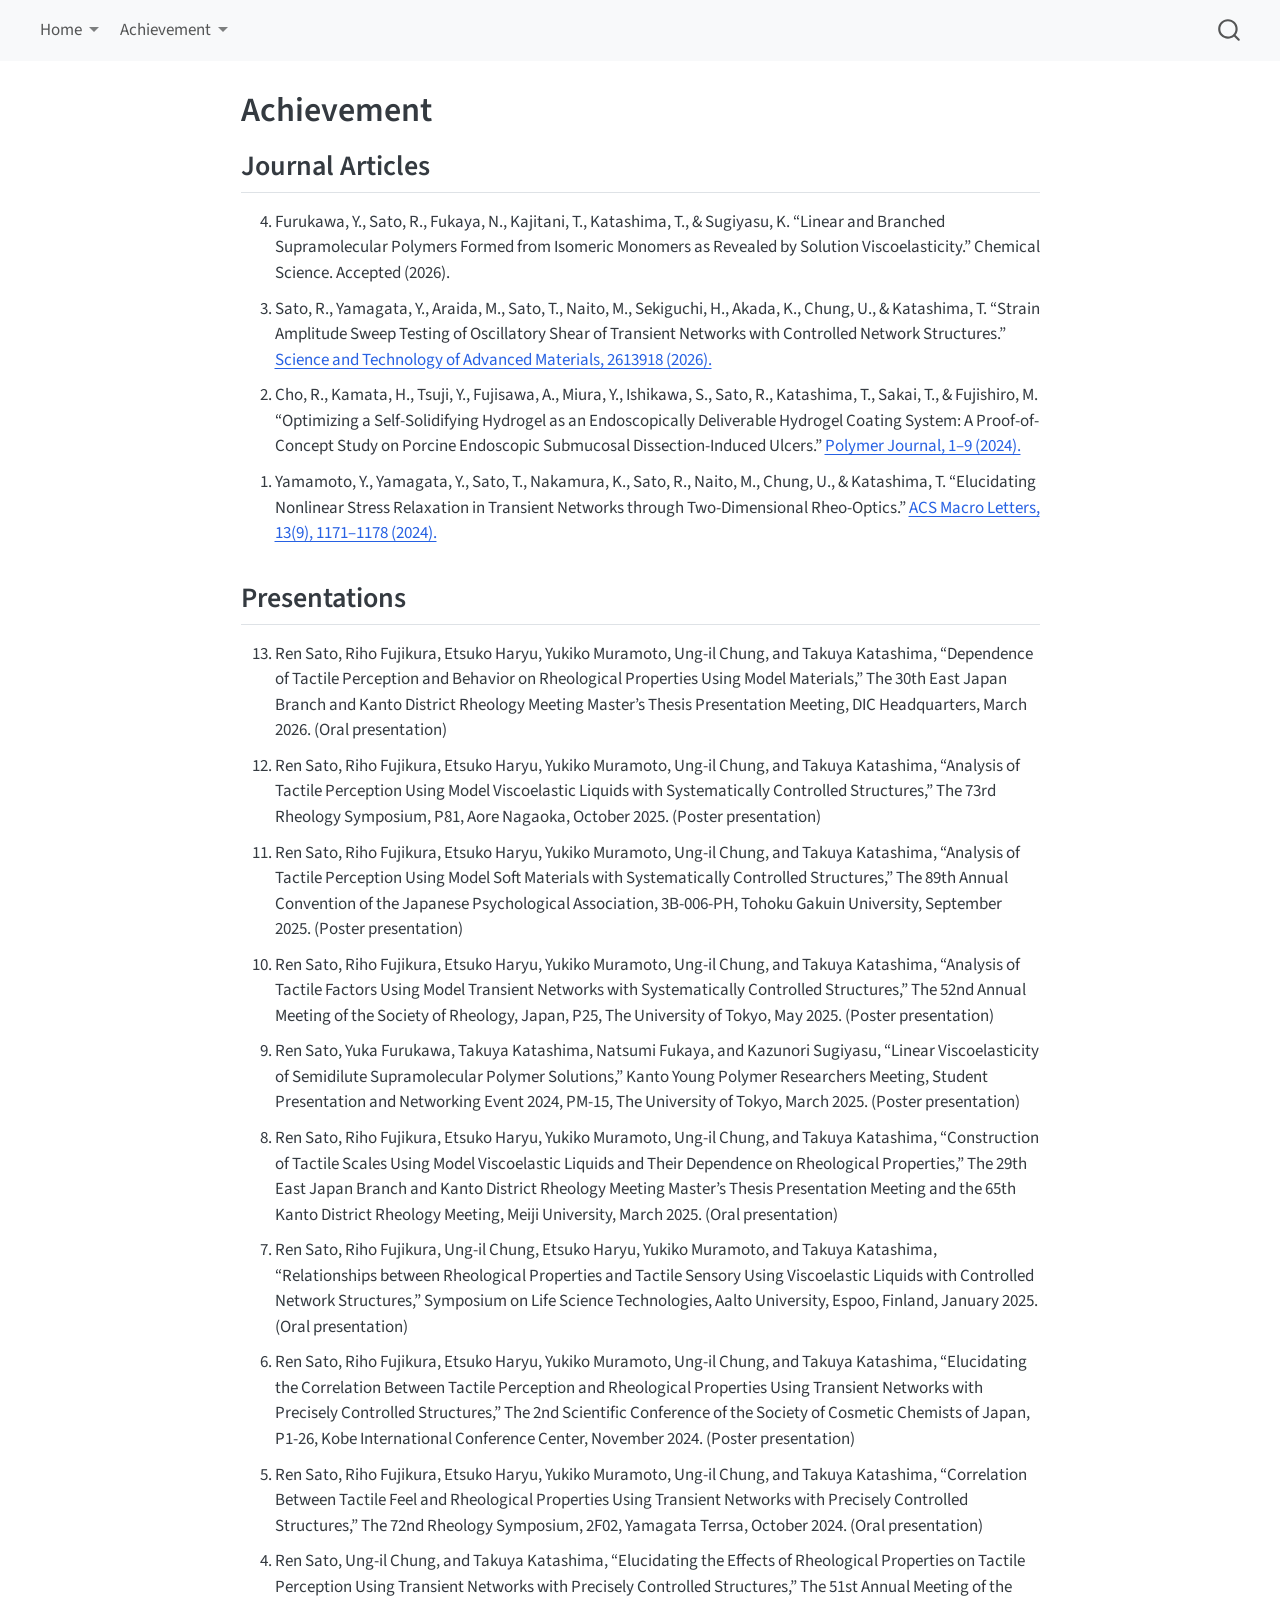
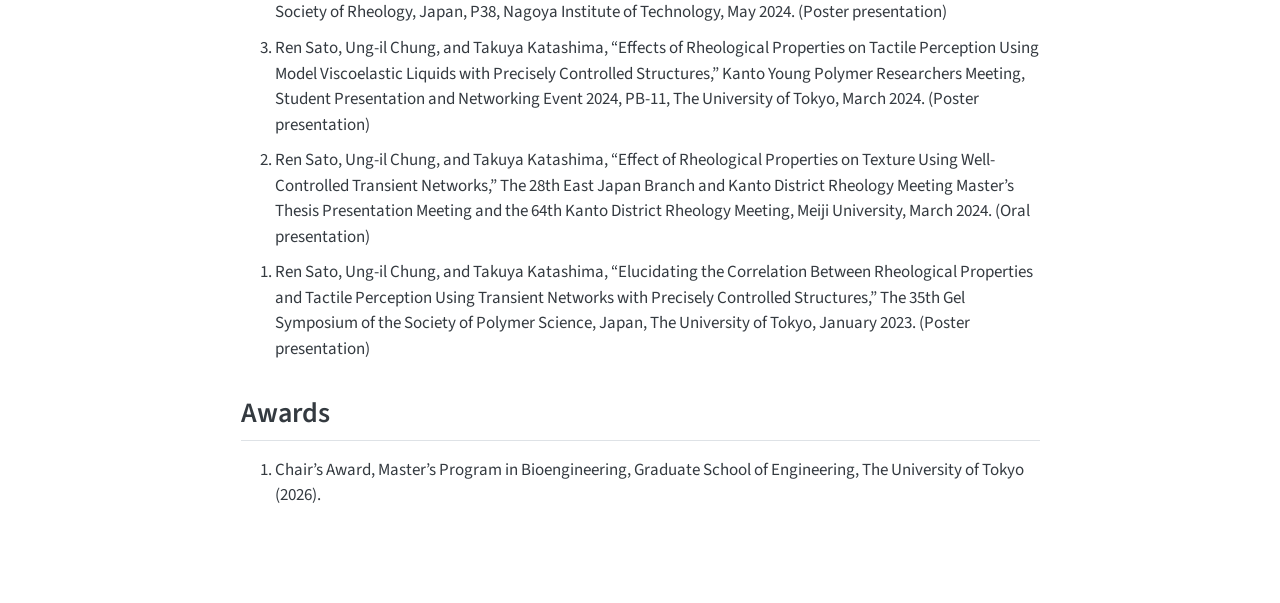
==== commit b471ef44: "修正" ====
--- a/docs/achievement-en.html
+++ b/docs/achievement-en.html
@@ -158,13 +158,13 @@
 Furukawa, Y., Sato, R., Fukaya, N., Kajitani, T., Katashima, T., &amp; Sugiyasu, K. “Linear and Branched Supramolecular Polymers Formed from Isomeric Monomers as Revealed by Solution Viscoelasticity.” Chemical Science. Accepted (2026).
 </li>
 <li>
-Sato, R., Yamagata, Y., Araida, M., Sato, T., Naito, M., Sekiguchi, H., Akada, K., Chung, U., &amp; Katashima, T. “Strain Amplitude Sweep Testing of Oscillatory Shear of Transient Networks with Controlled Network Structures.” Science and Technology of Advanced Materials, 2613918 (2026).<a href="https://www.tandfonline.com/doi/full/10.1080/14686996.2026.2613918">link</a>
-</li>
-<li>
-Cho, R., Kamata, H., Tsuji, Y., Fujisawa, A., Miura, Y., Ishikawa, S., Sato, R., Katashima, T., Sakai, T., &amp; Fujishiro, M. “Optimizing a Self-Solidifying Hydrogel as an Endoscopically Deliverable Hydrogel Coating System: A Proof-of-Concept Study on Porcine Endoscopic Submucosal Dissection-Induced Ulcers.” Polymer Journal, 1–9 (2024).<a href="https://doi.org/10.1038/s41428-024-00921-w">link</a>
-</li>
-<li>
-Yamamoto, Y., Yamagata, Y., Sato, T., Nakamura, K., Sato, R., Naito, M., Chung, U., &amp; Katashima, T. “Elucidating Nonlinear Stress Relaxation in Transient Networks through Two-Dimensional Rheo-Optics.” ACS Macro Letters, 13(9), 1171–1178 (2024).<a href="https://doi.org/10.1021/acsmacrolett.4c00338">link</a>
+Sato, R., Yamagata, Y., Araida, M., Sato, T., Naito, M., Sekiguchi, H., Akada, K., Chung, U., &amp; Katashima, T. “Strain Amplitude Sweep Testing of Oscillatory Shear of Transient Networks with Controlled Network Structures.” <a href="https://www.tandfonline.com/doi/full/10.1080/14686996.2026.2613918">Science and Technology of Advanced Materials, 2613918 (2026).</a>
+</li>
+<li>
+Cho, R., Kamata, H., Tsuji, Y., Fujisawa, A., Miura, Y., Ishikawa, S., Sato, R., Katashima, T., Sakai, T., &amp; Fujishiro, M. “Optimizing a Self-Solidifying Hydrogel as an Endoscopically Deliverable Hydrogel Coating System: A Proof-of-Concept Study on Porcine Endoscopic Submucosal Dissection-Induced Ulcers.” <a href="https://doi.org/10.1038/s41428-024-00921-w">Polymer Journal, 1–9 (2024).</a>
+</li>
+<li>
+Yamamoto, Y., Yamagata, Y., Sato, T., Nakamura, K., Sato, R., Naito, M., Chung, U., &amp; Katashima, T. “Elucidating Nonlinear Stress Relaxation in Transient Networks through Two-Dimensional Rheo-Optics.” <a href="https://doi.org/10.1021/acsmacrolett.4c00338">ACS Macro Letters, 13(9), 1171–1178 (2024).</a>
 </li>
 </ol>
 </section>
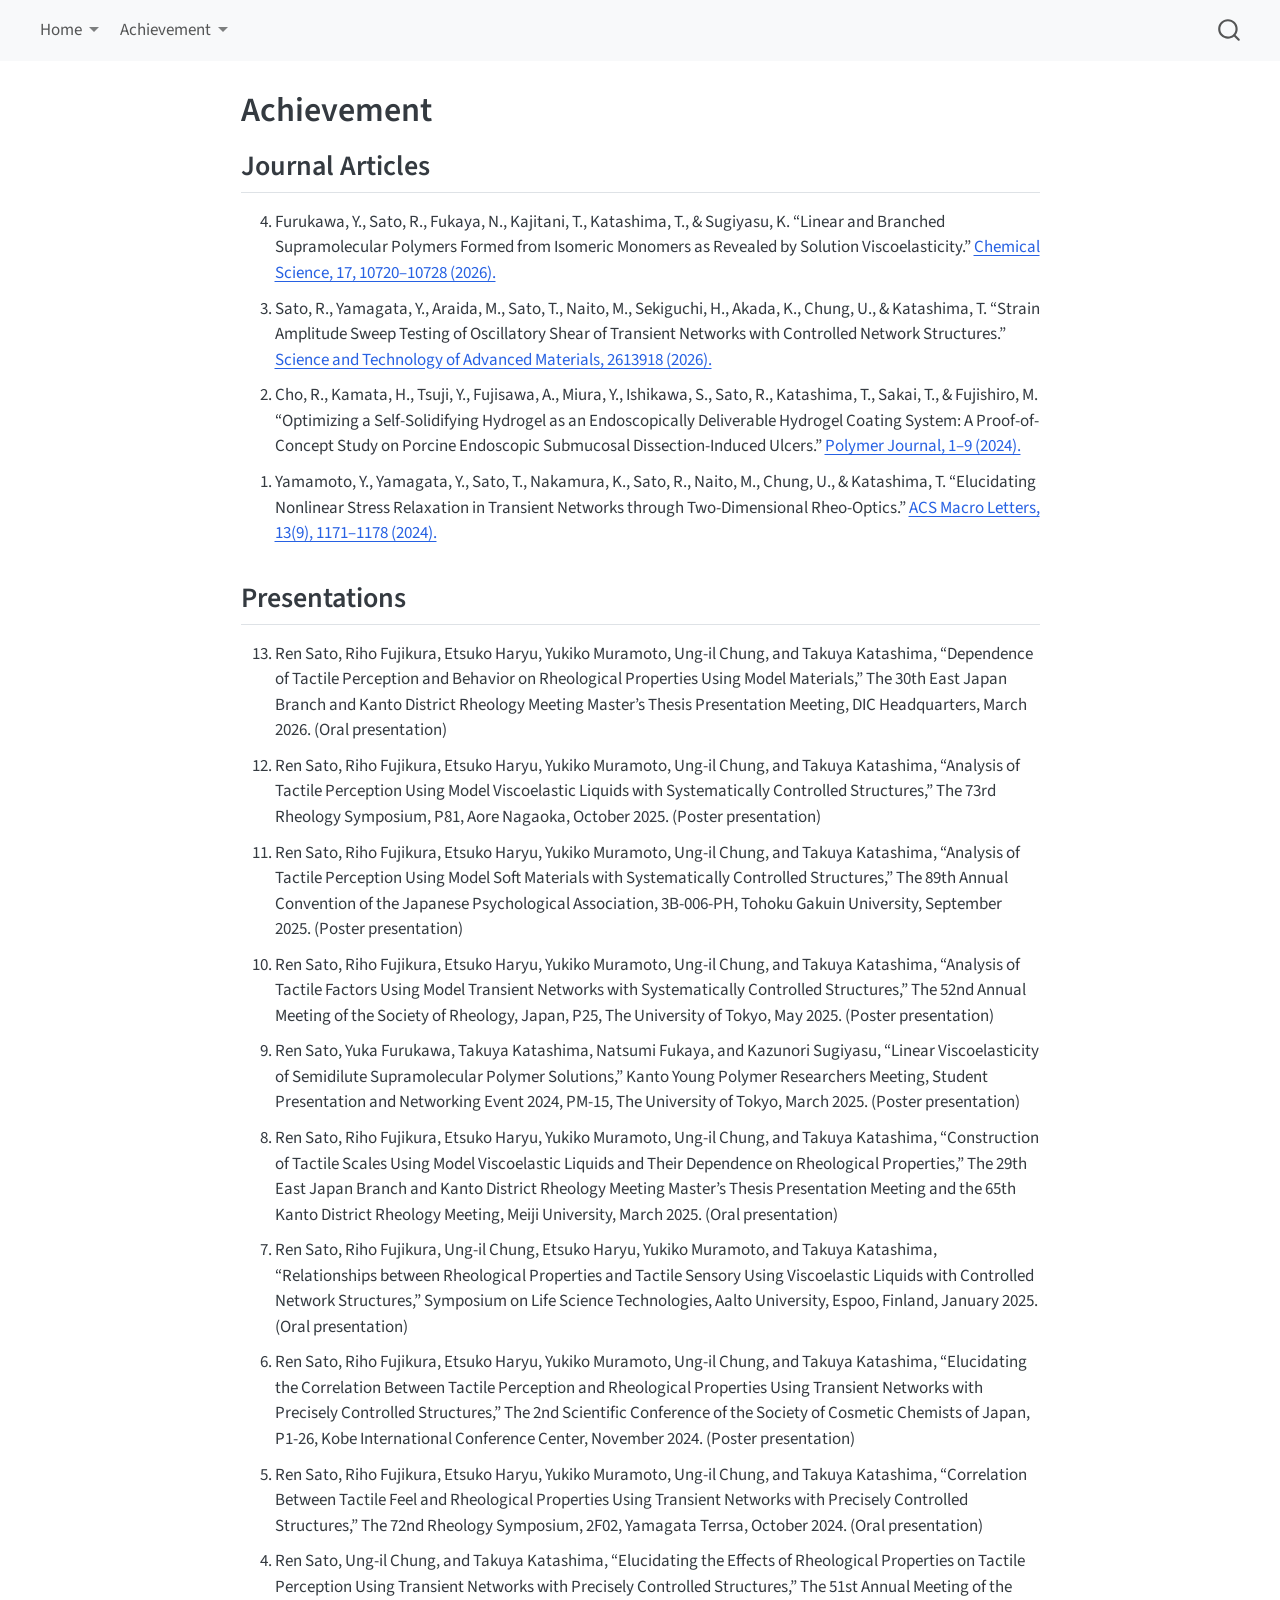
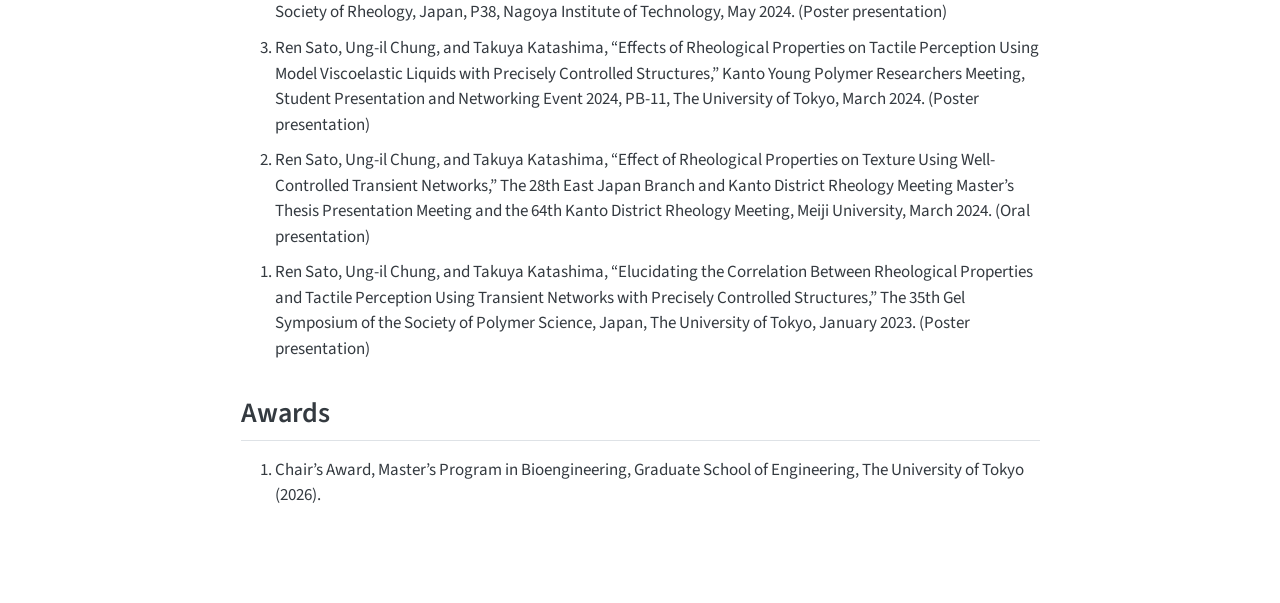
==== commit fb79d092: "レンダー実行" ====
--- a/docs/achievement-en.html
+++ b/docs/achievement-en.html
@@ -155,7 +155,7 @@
 <h2 class="anchored" data-anchor-id="journal-articles">Journal Articles</h2>
 <ol reversed="" start="4">
 <li>
-Furukawa, Y., Sato, R., Fukaya, N., Kajitani, T., Katashima, T., &amp; Sugiyasu, K. “Linear and Branched Supramolecular Polymers Formed from Isomeric Monomers as Revealed by Solution Viscoelasticity.” Chemical Science. Accepted (2026).
+Furukawa, Y., Sato, R., Fukaya, N., Kajitani, T., Katashima, T., &amp; Sugiyasu, K. “Linear and Branched Supramolecular Polymers Formed from Isomeric Monomers as Revealed by Solution Viscoelasticity.” <a href="https://doi.org/10.1039/D5SC09763K">Chemical Science, 17, 10720–10728 (2026).</a>
 </li>
 <li>
 Sato, R., Yamagata, Y., Araida, M., Sato, T., Naito, M., Sekiguchi, H., Akada, K., Chung, U., &amp; Katashima, T. “Strain Amplitude Sweep Testing of Oscillatory Shear of Transient Networks with Controlled Network Structures.” <a href="https://www.tandfonline.com/doi/full/10.1080/14686996.2026.2613918">Science and Technology of Advanced Materials, 2613918 (2026).</a>
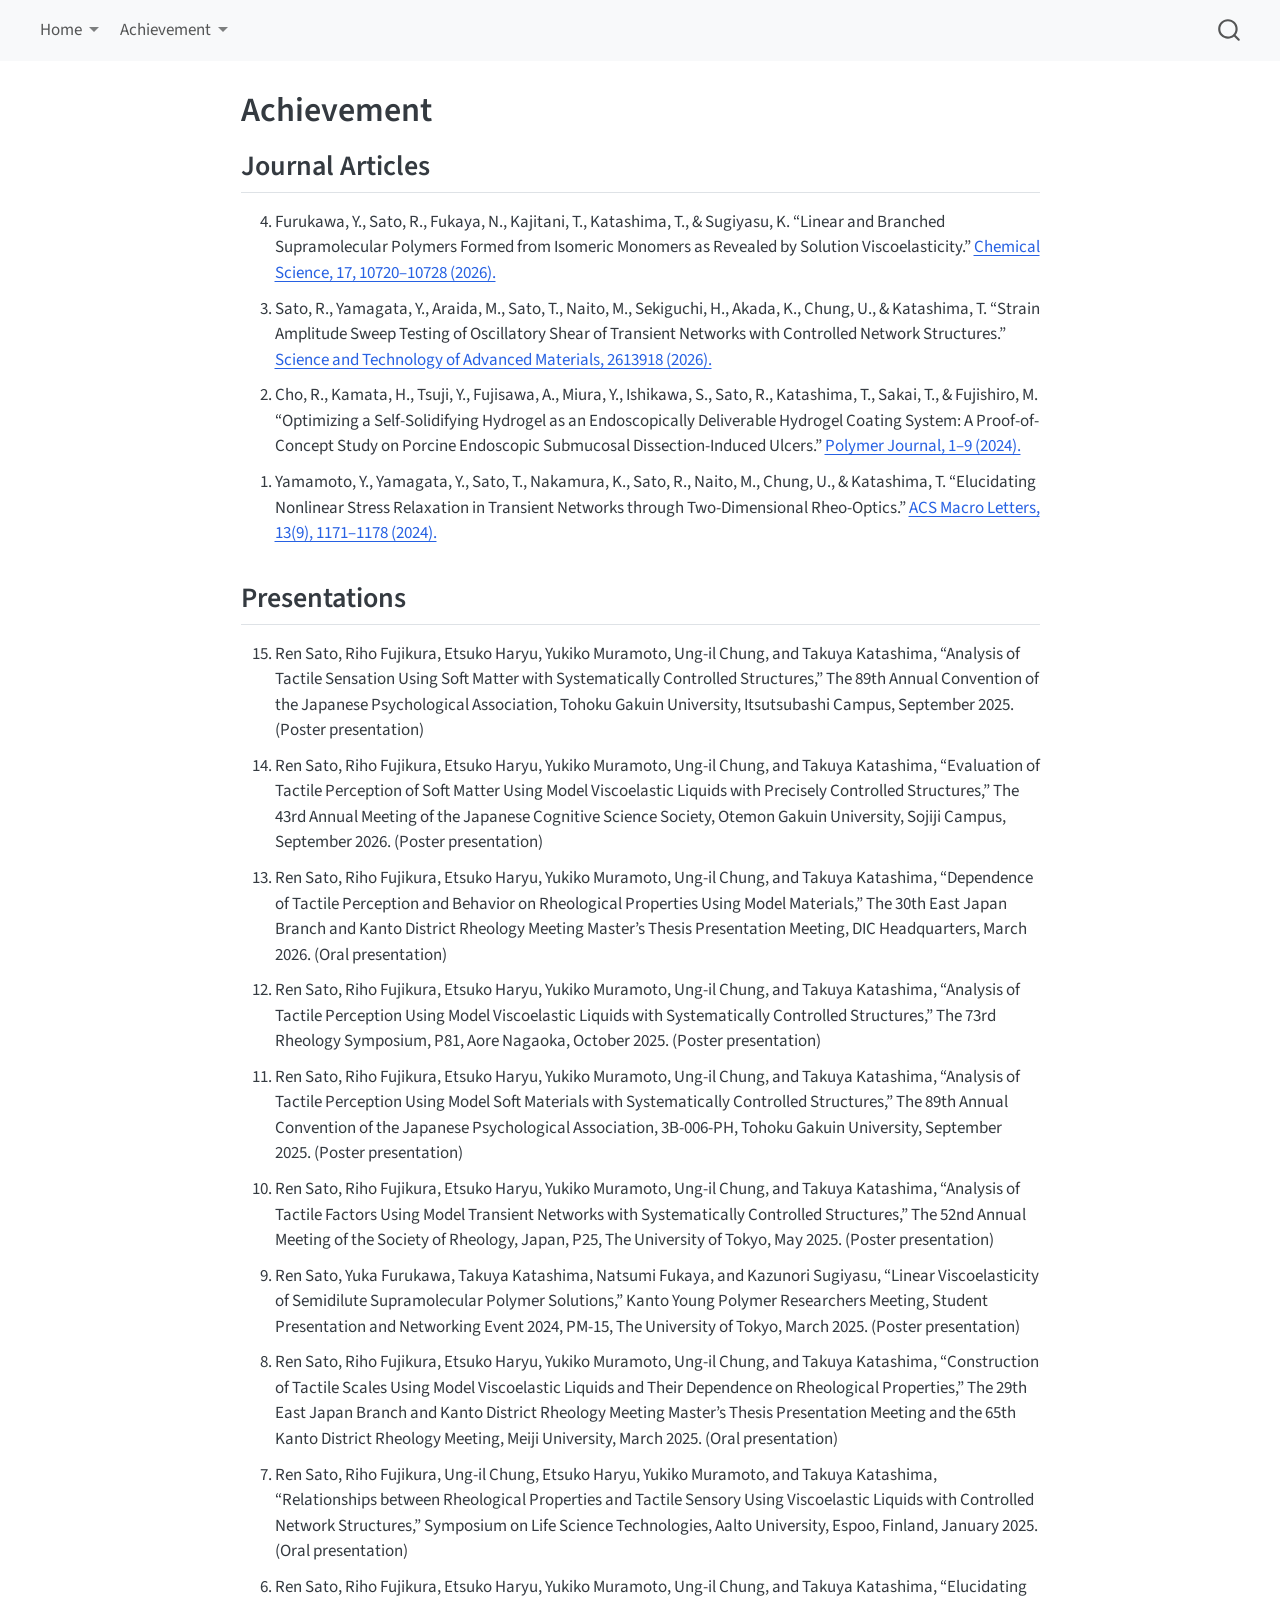
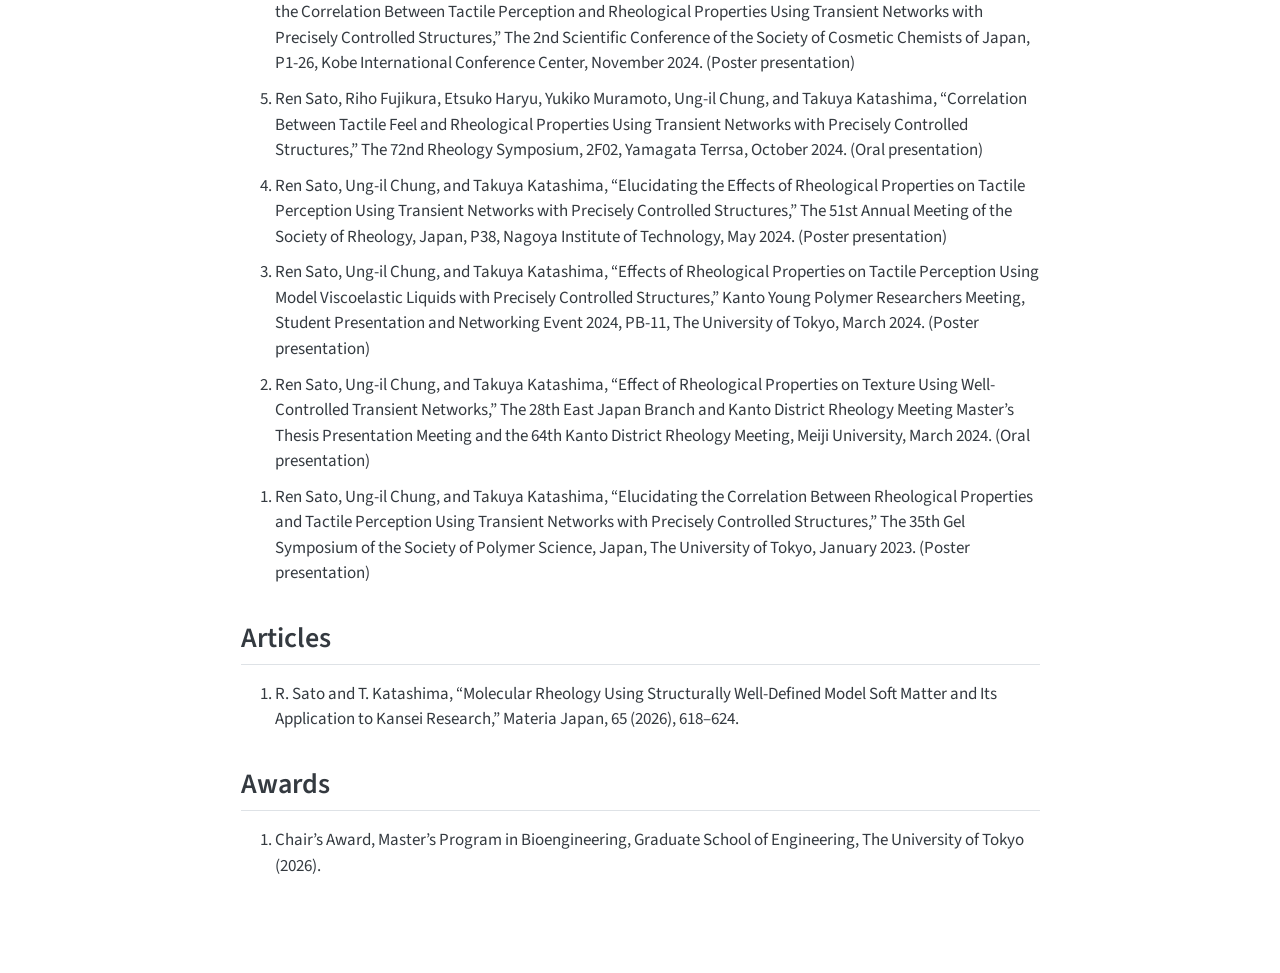
==== commit 1bd15149: "レンダー実行" ====
--- a/docs/achievement-en.html
+++ b/docs/achievement-en.html
@@ -170,7 +170,13 @@
 </section>
 <section id="presentations" class="level2">
 <h2 class="anchored" data-anchor-id="presentations">Presentations</h2>
-<ol reversed="" start="13">
+<ol reversed="" start="15">
+<li>
+Ren Sato, Riho Fujikura, Etsuko Haryu, Yukiko Muramoto, Ung-il Chung, and Takuya Katashima, “Analysis of Tactile Sensation Using Soft Matter with Systematically Controlled Structures,” The 89th Annual Convention of the Japanese Psychological Association, Tohoku Gakuin University, Itsutsubashi Campus, September 2025. (Poster presentation)
+</li>
+<li>
+Ren Sato, Riho Fujikura, Etsuko Haryu, Yukiko Muramoto, Ung-il Chung, and Takuya Katashima, “Evaluation of Tactile Perception of Soft Matter Using Model Viscoelastic Liquids with Precisely Controlled Structures,” The 43rd Annual Meeting of the Japanese Cognitive Science Society, Otemon Gakuin University, Sojiji Campus, September 2026. (Poster presentation)
+</li>
 <li>
 Ren Sato, Riho Fujikura, Etsuko Haryu, Yukiko Muramoto, Ung-il Chung, and Takuya Katashima, “Dependence of Tactile Perception and Behavior on Rheological Properties Using Model Materials,” The 30th East Japan Branch and Kanto District Rheology Meeting Master’s Thesis Presentation Meeting, DIC Headquarters, March 2026. (Oral presentation)
 </li>
@@ -209,13 +215,23 @@
 </li>
 <li>
 Ren Sato, Ung-il Chung, and Takuya Katashima, “Elucidating the Correlation Between Rheological Properties and Tactile Perception Using Transient Networks with Precisely Controlled Structures,” The 35th Gel Symposium of the Society of Polymer Science, Japan, The University of Tokyo, January 2023. (Poster presentation)
+</li>
+</ol>
+</section>
+<section id="articles" class="level2">
+<h2 class="anchored" data-anchor-id="articles">Articles</h2>
+<ol reversed="" start="1">
+<li>
+R. Sato and T. Katashima, “Molecular Rheology Using Structurally Well-Defined Model Soft Matter and Its Application to Kansei Research,” Materia Japan, 65 (2026), 618–624.
 </li>
 </ol>
 </section>
 <section id="awards" class="level2">
 <h2 class="anchored" data-anchor-id="awards">Awards</h2>
-<ol type="1">
-<li>Chair’s Award, Master’s Program in Bioengineering, Graduate School of Engineering, The University of Tokyo (2026).</li>
+<ol reversed="" start="1">
+<li>
+Chair’s Award, Master’s Program in Bioengineering, Graduate School of Engineering, The University of Tokyo (2026).
+</li>
 </ol>
 
 
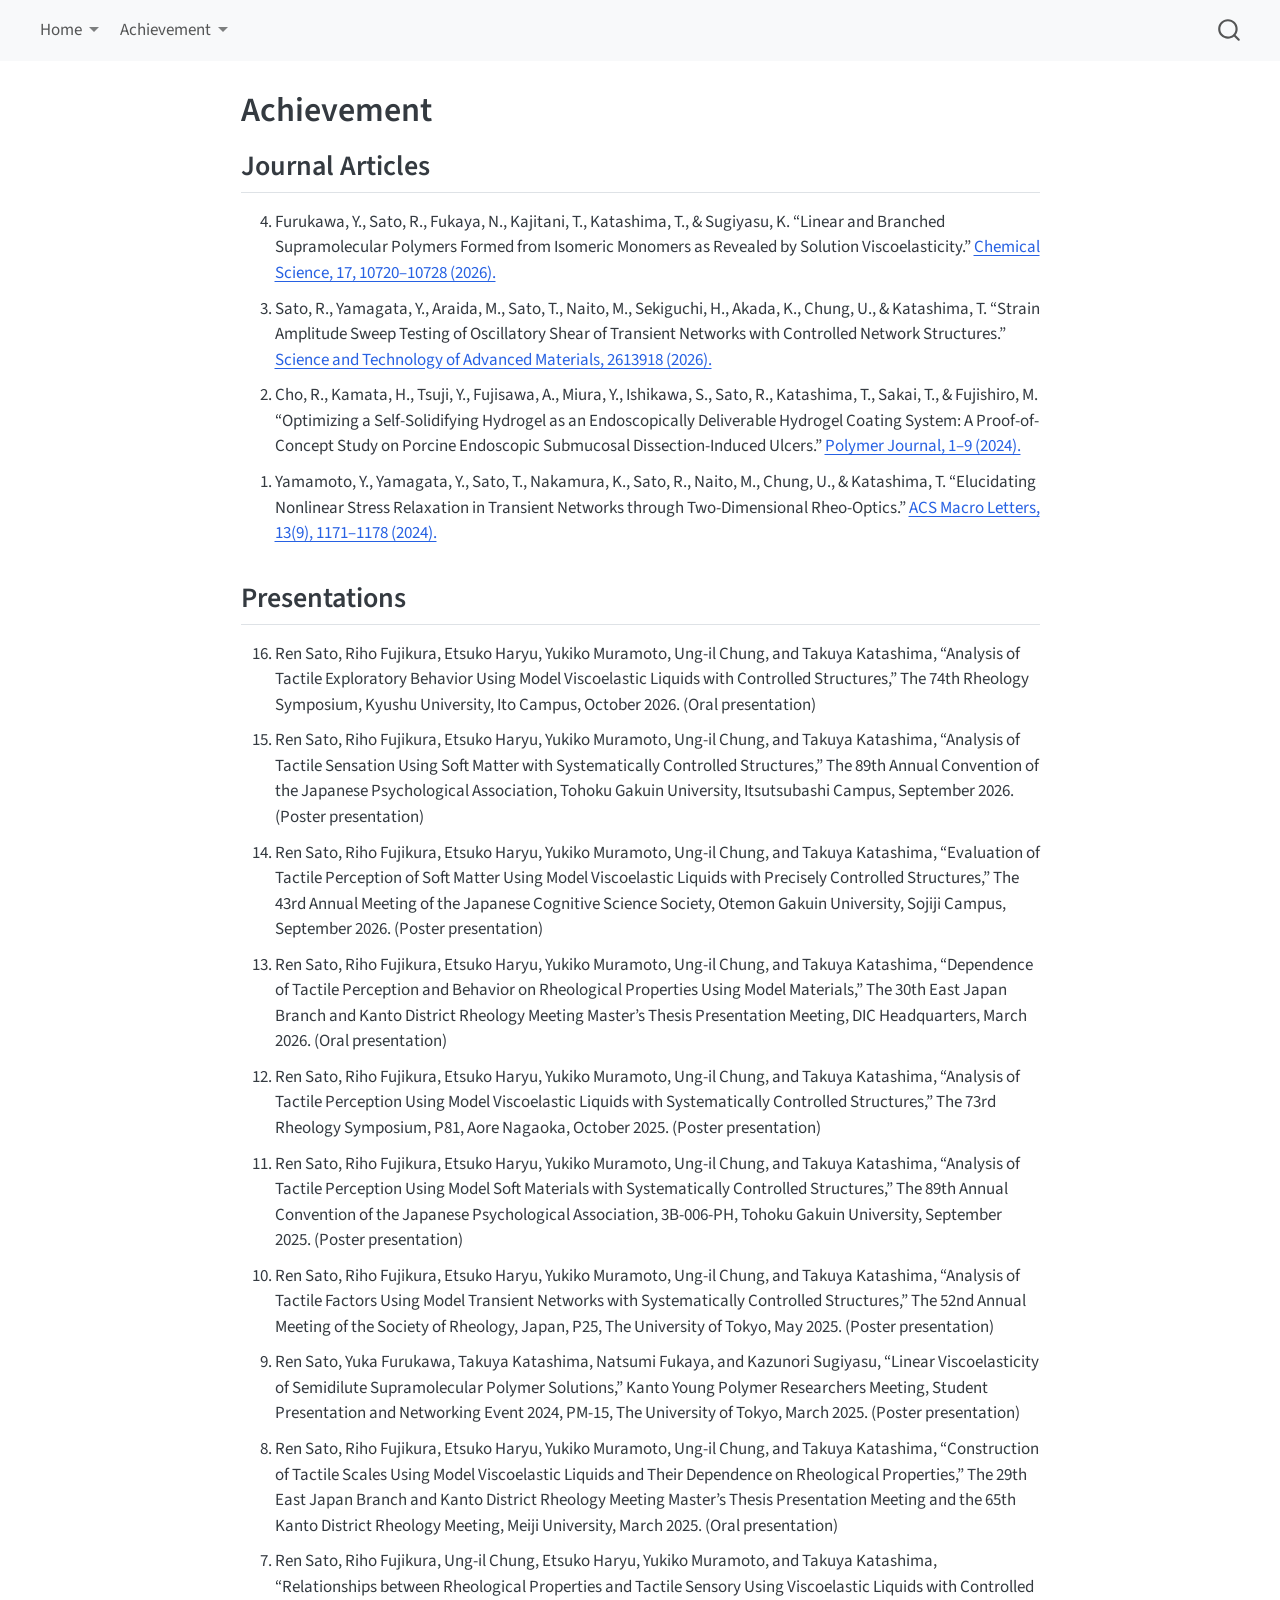
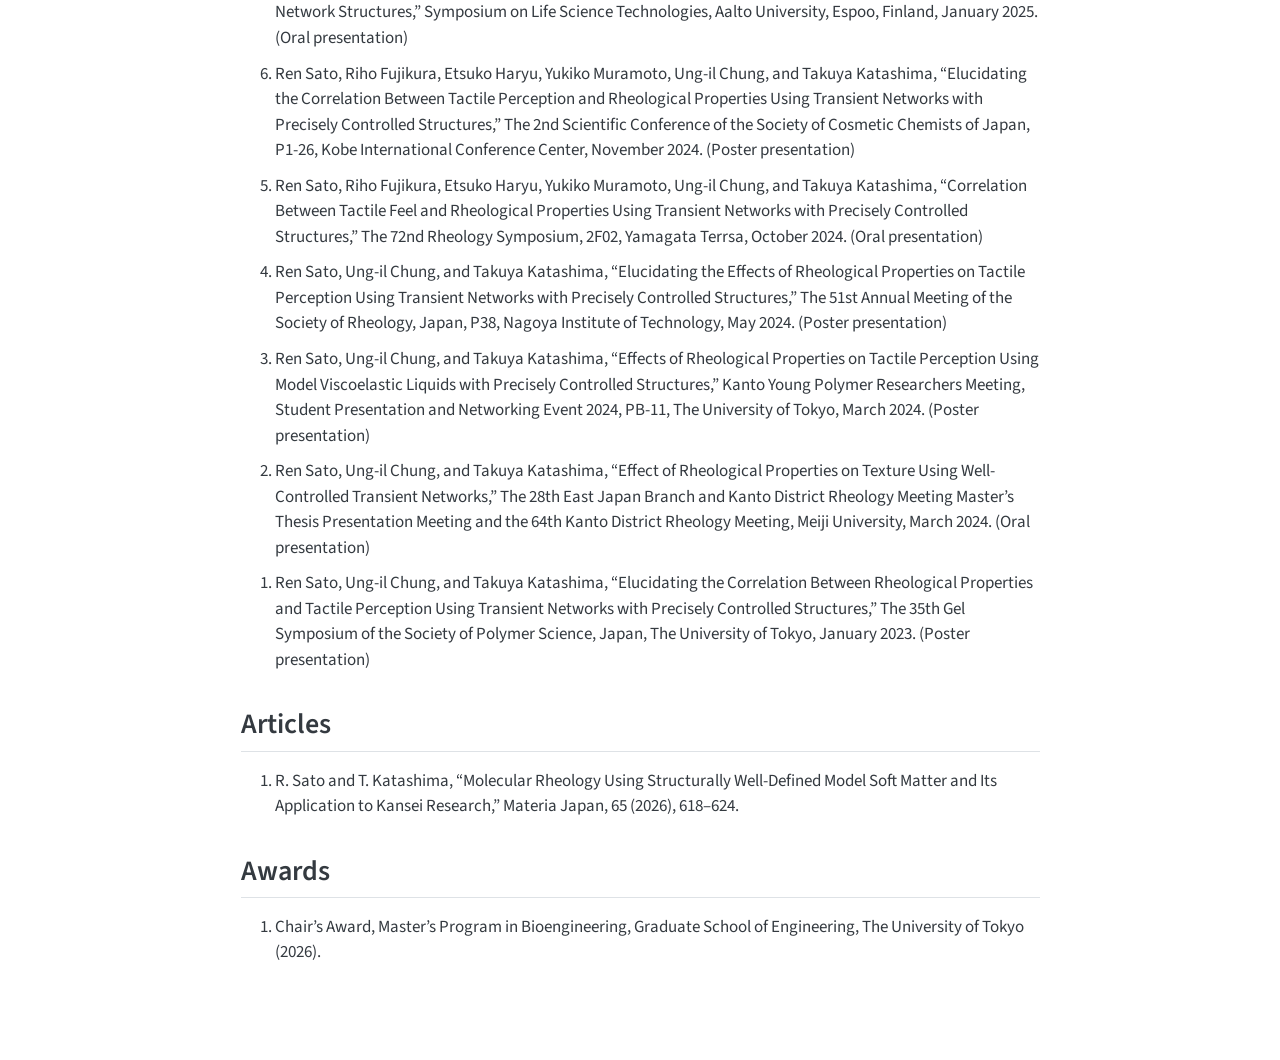
==== commit b33a9a7c: "アプリ公開" ====
--- a/docs/achievement-en.html
+++ b/docs/achievement-en.html
@@ -170,9 +170,12 @@
 </section>
 <section id="presentations" class="level2">
 <h2 class="anchored" data-anchor-id="presentations">Presentations</h2>
-<ol reversed="" start="15">
-<li>
-Ren Sato, Riho Fujikura, Etsuko Haryu, Yukiko Muramoto, Ung-il Chung, and Takuya Katashima, “Analysis of Tactile Sensation Using Soft Matter with Systematically Controlled Structures,” The 89th Annual Convention of the Japanese Psychological Association, Tohoku Gakuin University, Itsutsubashi Campus, September 2025. (Poster presentation)
+<ol reversed="" start="16">
+<li>
+Ren Sato, Riho Fujikura, Etsuko Haryu, Yukiko Muramoto, Ung-il Chung, and Takuya Katashima, “Analysis of Tactile Exploratory Behavior Using Model Viscoelastic Liquids with Controlled Structures,” The 74th Rheology Symposium, Kyushu University, Ito Campus, October 2026. (Oral presentation)
+</li>
+<li>
+Ren Sato, Riho Fujikura, Etsuko Haryu, Yukiko Muramoto, Ung-il Chung, and Takuya Katashima, “Analysis of Tactile Sensation Using Soft Matter with Systematically Controlled Structures,” The 89th Annual Convention of the Japanese Psychological Association, Tohoku Gakuin University, Itsutsubashi Campus, September 2026. (Poster presentation)
 </li>
 <li>
 Ren Sato, Riho Fujikura, Etsuko Haryu, Yukiko Muramoto, Ung-il Chung, and Takuya Katashima, “Evaluation of Tactile Perception of Soft Matter Using Model Viscoelastic Liquids with Precisely Controlled Structures,” The 43rd Annual Meeting of the Japanese Cognitive Science Society, Otemon Gakuin University, Sojiji Campus, September 2026. (Poster presentation)
